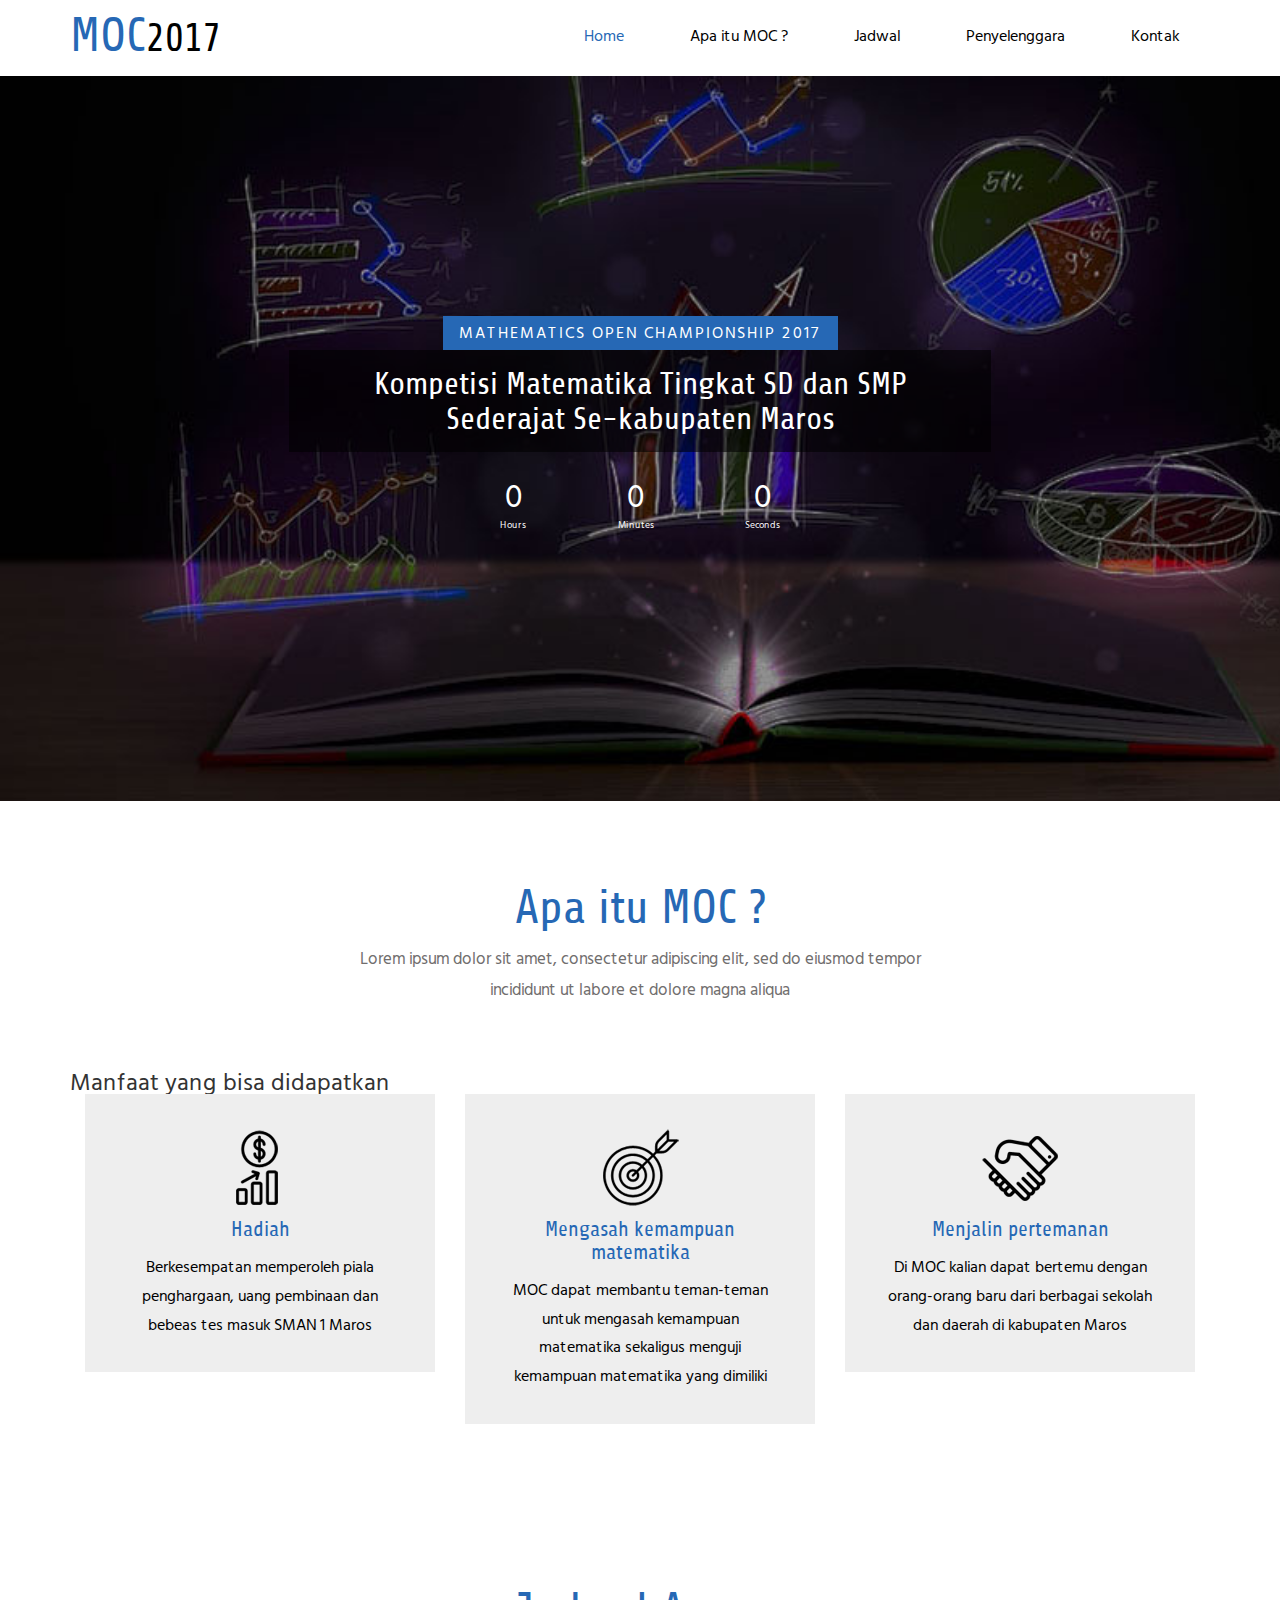
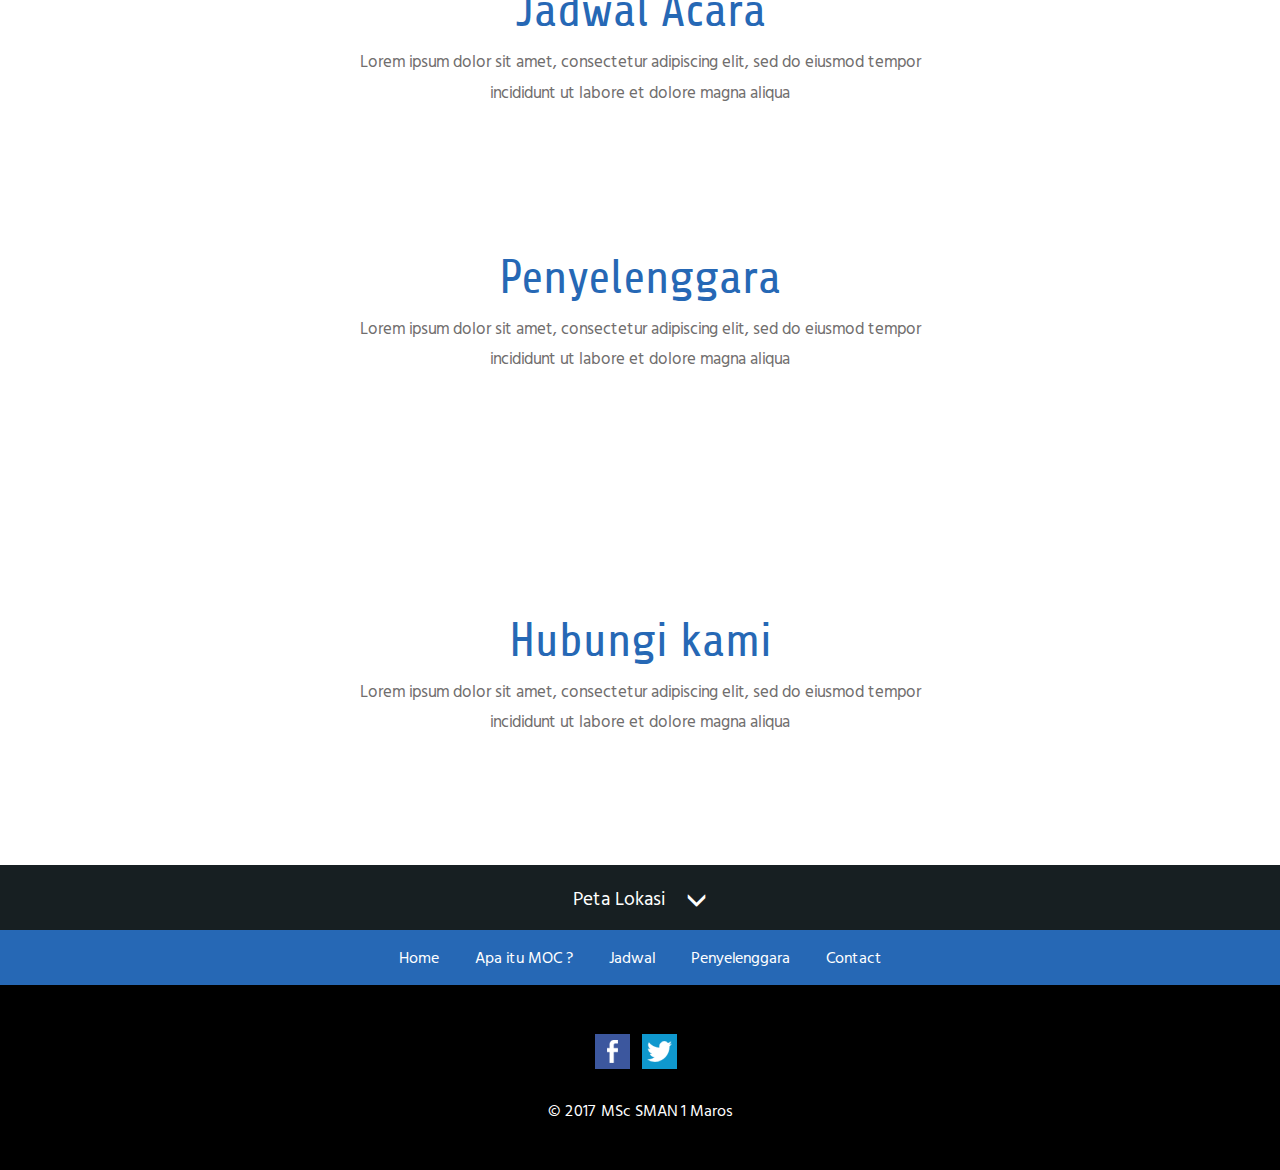
==== index.html @ 7672c4e4 "update field" ====
<!--Author: W3layouts
Author URL: http://w3layouts.com
License: Creative Commons Attribution 3.0 Unported
License URL: http://creativecommons.org/licenses/by/3.0/
-->
<!DOCTYPE HTML>
<html>
<head>
<title>Mathematics Open Championship 2017</title>
<link href="css/bootstrap.css" rel="stylesheet" type="text/css" media="all">
<!-- jQuery (necessary for Bootstrap's JavaScript plugins) -->
<!-- Custom Theme files -->
<link href="css/style.css" rel="stylesheet" type="text/css" media="all"/>
<link href="css/custom.css" rel="stylesheet" type="text/css" media="all"/>
<!-- Custom Theme files -->
<meta name="viewport" content="width=device-width, initial-scale=1">
<meta http-equiv="Content-Type" content="text/html; charset=utf-8" />
<meta name="keywords" content="Agility  Responsive web template, Bootstrap Web Templates, Flat Web Templates, Android Compatible web template, 
Smartphone Compatible web template, free webdesigns for Nokia, Samsung, LG, SonyEricsson, Motorola web design" />
<script type="application/x-javascript"> addEventListener("load", function() { setTimeout(hideURLbar, 0); }, false); function hideURLbar(){ window.scrollTo(0,1); } </script>
<!--Google Fonts-->
<!--google fonts-->
<script src="js/jquery-1.11.0.min.js"></script>
<script src="js/jquery.circlechart.js"></script>
<!-- start-smoth-scrolling -->
<script type="text/javascript" src="js/move-top.js"></script>
<script type="text/javascript" src="js/easing.js"></script>
<script type="text/javascript">
	jQuery(document).ready(function($) {
		$(".scroll").click(function(event){		
			event.preventDefault();
			$('html,body').animate({scrollTop:$(this.hash).offset().top},1000);
		});
	});
</script>
<!-- start-smoth-scrolling -->
</head>
<body>
<!--header strat here-->
<div class="header" id="home">
	<div class="container">
	  <div class="header-main">
	     <div class="logo">
		    <h1><a href="index.html"><span class="logo-clr">MOC</span>2017</a></h1>
		 </div>
		 <div class="top-nav">
		 	 <span class="menu"> <img src="images/icon.png" alt=""></span>	
		      <nav class="cl-effect-1" id="cl-effect-1">		   		       											
					<ul class="res">
						<li><a href="#home" class="scroll active">Home</a></li>
						<li><a href="#about" class="scroll">Apa itu MOC ?</a></li>
						<li><a href="#services" class="scroll">Jadwal</a></li>
						<li><a href="#team" class="scroll">Penyelenggara</a></li>
						<li><a href="#contact" class="scroll">Kontak</a></li>						
					</ul>
				</nav>
				<!-- script-for-menu -->
								 <script>
								   $( "span.menu" ).click(function() {
									 $( "ul.res" ).slideToggle( 300, function() {
									 // Animation complete.
									  });
									 });
								</script>
				<!-- /script-for-menu -->

		 </div>
	     <div class="clearfix"> </div>
	  </div>
	</div>
</div>
<!--header strat here-->
<!--banner start here-->
<div class="banner">
	<div class="container">

		<div class="banner-main">
			<div class="row">
				<h3>Mathematics Open Championship 2017</h3>
				<h2>Kompetisi Matematika Tingkat SD dan SMP Sederajat Se-kabupaten Maros</h2>
				<div class="clearfix"> </div>
			</div>
			<div class="row">
	        <div class="col-md-12">
	          <div id="counter_wrapper">
	            <div class="text-center" id="counter"></div>
	          </div>
	        </div>
	      </div>
		</div>

	</div>
</div>
<!--banner end here-->
<!--about start here-->
<div class="about-w3l" id="about">
	<div class="container">
		<div class="about-main-w3l">
			<div class="about-top-w3l">
			   <h3>Apa itu MOC ?</h3>
			   <p>Lorem ipsum dolor sit amet, consectetur adipiscing elit, sed do eiusmod tempor incididunt ut labore et dolore magna aliqua</p>
			</div>

			<div class="about-bottom-w3l">
				<h3>Manfaat yang bisa didapatkan</h3>
				<div class="col-md-4 about-grid">
					<div class="about-grid-main">
						<img src="images/d1.png" alt="">
						<h4>Hadiah</h4>
						<p>Berkesempatan memperoleh piala penghargaan, uang pembinaan dan bebeas tes masuk SMAN 1 Maros</p>
					</div>
				</div>
				<div class="col-md-4 about-grid">
					<div class="about-grid-main">
						<img src="images/d2.png" alt="">
						<h4>Mengasah kemampuan matematika</h4>
						<p>MOC dapat membantu teman-teman untuk mengasah kemampuan matematika sekaligus menguji kemampuan matematika yang dimiliki</p>
					</div>
				</div>
				<div class="col-md-4 about-grid">
					<div class="about-grid-main">
						<img src="images/d3.png" alt="">
						<h4>Menjalin pertemanan</h4>
						<p>Di MOC kalian dapat bertemu dengan orang-orang baru dari berbagai sekolah dan daerah di kabupaten Maros</p>
					</div>
				</div>
			  <div class="clearfix"> </div>
			</div>			
		</div>
	</div>
</div>
<!--about end here-->

<!--services start here-->
<div class="services-agile" id="services">
	<div class="container">
		<div class="services-main-agile">
			   <div class="service-top-agile">
				   <h3>Jadwal Acara</h3>
				   <p>Lorem ipsum dolor sit amet, consectetur adipiscing elit, sed do eiusmod tempor incididunt ut labore et dolore magna aliqua</p>
			  </div>
			   <div class="clearfix"> </div>
		    </div>			
		</div>
	</div>
</div>
<!--services end here-->

<!--team start here-->
<div class="team" id="team">
	<div class="container">
		<div class="team-main">
			  <div class="team-top">
			  	<h3>Penyelenggara</h3>
			  	<p>Lorem ipsum dolor sit amet, consectetur adipiscing elit, sed do eiusmod tempor incididunt ut labore et dolore magna aliqua</p>
			  </div>
			  <div class="team-bottom">
			  	
			  	<div class="clearfix"> </div>
			 </div>
		</div>
	</div>
</div>
<!--team end here-->

<!--get in touch start here-->
<div class="get-touch" id="contact">
	<div class="container">
		<div class="get-touch-main">
			  <div class="get-touch-top">
			  	   <h3>Hubungi kami</h3>
			  	   <p>Lorem ipsum dolor sit amet, consectetur adipiscing elit, sed do eiusmod tempor incididunt ut labore et dolore magna aliqua</p>
			  </div>
			  <div class="get-touch-bottom">
			  	
			  </div>
		</div>
	</div>
</div>
<!--get in touch end here-->
<!--map start here-->
	<div class="map">
		<ul class="faq">
			<li class="item1 wow fadeInDown animated" data-wow-delay=".5s"><a href="#">Peta Lokasi<span class="glyphicon glyphicon-menu-down"></span></a>
				<ul>
					<li class="subitem1">
						<iframe src="https://www.google.com/maps/embed?pb=!1m18!1m12!1m3!1d3974.5914539324685!2d119.57449631423464!3d-5.00731089636519!2m3!1f0!2f0!3f0!3m2!1i1024!2i768!4f13.1!3m3!1m2!1s0x2dbef841b9952bd3%3A0xc6ee3541de999979!2sSMAN+1+Maros!5e0!3m2!1sid!2sid!4v1485248046203" frameborder="10" style="border:0" allowfullscreen></iframe>
					</li>										
				</ul>
			</li>
		</ul>
		<!-- script for tabs -->
		<script type="text/javascript">
			$(function() {
			
				var menu_ul = $('.faq > li > ul'),
					   menu_a  = $('.faq > li > a');
				
				menu_ul.hide();
			
				menu_a.click(function(e) {
					e.preventDefault();
					if(!$(this).hasClass('active')) {
						menu_a.removeClass('active');
						menu_ul.filter(':visible').slideUp('normal');
						$(this).addClass('active').next().stop(true,true).slideDown('normal');
					} else {
						$(this).removeClass('active');
						$(this).next().stop(true,true).slideUp('normal');
					}
				});
			
			});
		</script>
		<!-- script for tabs -->
	</div>
<!--map end here-->
<!--footer nav start-->
<div class="footer">
	<div class="container">
		<div class="footer-main">
			<ul>
				<li><a href="#home" class="scroll active">Home</a></li>
				<li><a href="#about" class="scroll">Apa itu MOC ?</a></li>
				<li><a href="#services" class="scroll">Jadwal</a></li>
				<li><a href="#team" class="scroll">Penyelenggara</a></li>
				<li><a href="#contact" class="scroll">Contact</a></li>						
			</ul>
		</div>
	</div>
</div>
<!--footer nav end here--> 
<!--copy rights start here-->
<div class="copy-right">
	<div class="container">
		 <div class="copy-rights-main">		
		 	       <ul class="ftr-icons">
					<li><a href="https://www.facebook.com/MSc.SMAN1Maros"><span class="fa"> </span>
						<div class="tooltip"><span>Facebook</span></div>
					</a></li>
					<li><a href="https://twitter.com/MSc_Smansa"><span class="tw"> </span>
						<div class="tooltip"><span>Twitter</span></div>
					</a></li>
				  </ul>
 	
		 		  <p>&copy; 2017 MSc SMAN 1 Maros</p>		 	
    	 </div>
    </div>
     <script type="text/javascript">
										$(document).ready(function() {
											
											$().UItoTop({ easingType: 'easeOutQuart' });
											
										});
									</script>
						<a href="#" id="toTop" style="display: block;"> <span id="toTopHover" style="opacity: 1;"> </span></a>

</div>
<!--copy right end here-->

<!-- jquery countdown -->
<script type="text/javascript" src="js/jquery.plugin.js"></script> 
<script type="text/javascript" src="js/jquery.countdown.js"></script>
<script type="text/javascript" src="js/scripts.js"></script>
</body>
</html>
---- css/style.css ----
/*--
Author: W3layouts
Author URL: http://w3layouts.com
License: Creative Commons Attribution 3.0 Unported
License URL: http://creativecommons.org/licenses/by/3.0/
--*/
h4, h5, h6,
h1, h2, h3 {margin: 0;}
ul, ol {margin: 0;}
p {margin: 0;}
html, body{
  font-family: 'HindVadodara-Regular';
   font-size: 100%;
   background:#fff; 
}
a {
  text-decoration: none;
  transition: 0.5s all;
  -webkit-transition: 0.5s all;
  -moz-transition: 0.5s all;
  -o-transition: 0.5s all;
}
a:hover {
  transition: 0.5s all;
  -webkit-transition: 0.5s all;
  -moz-transition: 0.5s all;
  -o-transition: 0.5s all;
  text-decoration:none;
}
@font-face {
    font-family: 'Share-Regular';
    src:url(../fonts/Share-Regular.ttf) format('truetype');
}
@font-face {
	font-family: 'HindVadodara-Regular';
    src:url(../fonts/HindVadodara-Regular.ttf) format('truetype');
}
/*--header start here--*/
/*--header start here--*/
.header {
    padding: 1em 0em;
    background:#fff;
}
.logo {
    float: left;
}
span.menu {
    display: none;
}
.top-nav {
    float: right;
}
.top-nav ul {
    padding: 0px;
    list-style: none;
}
.top-nav ul li {
    display: inline-block;
}
.top-nav ul li a {
    padding: 0.5em 1em;
    font-size: 1em;
    color:#000;
    display: block;
    font-family: 'HindVadodara-Regular';
}
.top-nav ul li a:hover,.top-nav ul li a.active {
	color:#2668B5;
}
.logo h1 {
    font-size: 2.5em;
    font-family: 'Share-Regular';
    
}
span.logo-clr {
    color: #2668B5;
    font-size: 1.2em;
    display: inline-block;
    line-height: 0.7em;
}
.logo h1 a{
	color:#000;
	 display: inline-block;
}

/*--commen style--*/
nav a:hover,
nav a:focus {
	outline: none;
}

/* Effect 1: Brackets */
.cl-effect-1 a::before,
.cl-effect-1 a::after {
	display: inline-block;
	opacity: 0;
	-webkit-transition: -webkit-transform 0.3s, opacity 0.2s;
	-moz-transition: -moz-transform 0.3s, opacity 0.2s;
	transition: transform 0.3s, opacity 0.2s;
}

.cl-effect-1 a::before {
	margin-right: 10px;
	content: '[';
	-webkit-transform: translateX(20px);
	-moz-transform: translateX(20px);
	transform: translateX(20px);
}

.cl-effect-1 a::after {
	margin-left: 10px;
	content: ']';
	-webkit-transform: translateX(-20px);
	-moz-transform: translateX(-20px);
	transform: translateX(-20px);
}

.cl-effect-1 a:hover::before,
.cl-effect-1 a:hover::after,
.cl-effect-1 a:focus::before,
.cl-effect-1 a:focus::after {
	opacity: 1;
	-webkit-transform: translateX(0px);
	-moz-transform: translateX(0px);
	transform: translateX(0px);
}

/* Effect 2: 3D rolling links, idea from http://hakim.se/thoughts/rolling-links */
.cl-effect-2 a {
	line-height: 44px;
	-webkit-perspective: 1000px;
	-moz-perspective: 1000px;
	perspective: 1000px;
}
/*--header end here--*/
/*--banner strat here--*/
.banner {
    background: url(../images/banner.jpg)no-repeat;
    min-height: 725px;
    background-size: cover;
}
.banner-main {
    padding-top: 15em;
        text-align: center;
}
.banner-main h3 {
    font-size: 1em;
    color: #fff;
    padding: 0.5em 1em;
    background: #2668B5;
    display: inline-block;
    font-family: 'HindVadodara-Regular';
    text-transform: uppercase;
    letter-spacing: 2px;
}
.banner-main h2 {
    font-size: 2em;
    color: #fff;
    padding: 0.5em 1em;
    background: rgba(0, 0, 0, 0.57);
    display: block;
    width: 60%;
    margin: 0 auto;
    font-family: 'Share-Regular';
}
/*--banner end here--*/
/*--about start here--*/
.about-w3l {
    padding: 5em 0em;
}
.about-top-w3l {
    text-align: center;
    padding: 0em 0em 4em 0em;
}
.about-top-w3l h3 {
    font-size: 3em;
    color:#2668B5;
    margin-bottom: 0.2em;
    font-family: 'Share-Regular';
}
.about-top-w3l p {
    font-size: 1.05em;
    color:#716E6E;
    margin: 0 auto;
    width: 50%;
    line-height: 1.8em;
}
.about-grid {
    text-align: center;
}
.about-grid-main {
    background: #eee;
    padding:2em 2em;
    border: 2px solid #EEEEEE;
}
.about-grid-main:hover{
	border: 2px solid #000;
	border-radius: 5px;
	transition: 0.5s all;
  -webkit-transition: 0.5s all;
  -moz-transition: 0.5s all;
  -o-transition: 0.5s all;
}
/*-- w3layouts --*/
.about-grid-main h4 {
    font-size: 1.3em;
    color:#2668B5;
    margin: 0.5em 0em;
    font-family: 'Share-Regular';
}
.about-grid-main p {
    font-size: 1em;
    color: #000;
    line-height: 1.8em;
}
/*--about end here--*/
/*--team start here--*/
.team {
    padding: 0em 0em 5em 0em;
}
.team-bottom {
    margin-top: 4em;
}
.team-top {
    text-align: center;
    padding-bottom: 1em;
}
.team-top h3 {
    font-size: 3em;
    color: #2668B5;
    margin-bottom: 0.2em;
    font-family: 'Share-Regular';
}
.team-top p {
    font-size: 1.05em;
    color: #716E6E;
    margin: 0 auto;
    width: 50%;
    line-height: 1.8em;
}
.team-img {
    float: left;
    width: 40%;
    position: absolute;
    top: -9%;
    left: 5%;
}
.team-text {
    float: right;
    width: 60%;
}
/*-- agileits --*/
.team-member {
    background: #f5f5f5;
    padding: 1em;
    position: relative;
    min-height: 245px;
}
.team-img img {
    border: 10px solid #D0CFCF;
    background-color: white;
    margin:0 auto;
}
.team-img ul.team-mem {
    padding:0.8em 0em 0em 0em;
    list-style: none;
        text-align: center;
}
.team-img ul.team-mem li{
   display: inline-block;
   margin-right: 0.5em;
}
.team-img ul.team-mem li a {
    background: url(../images/t-icons.png)no-repeat #fff;
    display: inline-block;
    width: 35px;
    height: 35px;
    border-radius: 50px;
    box-shadow: 1px 1px 1px 1px rgba(153, 153, 153, 0.41)
}
.team-img ul.team-mem li a.fa {
    background-position: 12px 5px;
}
.team-img ul.team-mem li a.tw {
    background-position:-17px 6px;
}
.team-img ul.team-mem li a.g {
    background-position:-47px 6px;
}
.team-img ul.team-mem li a:hover {
    background: url(../images/t-icons.png)no-repeat #2668B5;
}
.team-img ul.team-mem li a.fa:hover {
    background-position: 12px -25px;
}
.team-img ul.team-mem li a.tw:hover {
    background-position: -17px -24px;
}
.team-img ul.team-mem li a.g:hover {
    background-position: -47px -25px;
}
/*-- w3layouts --*/
.team-text h3 {
    font-size: 1.2em;
    color: #2668B5;
    background: #fff;
    padding: 0.7em 1em;
    display: inline-block;
    width: 54%;
    font-family: 'Share-Regular';
    border-radius: 0px 0px 50px 0px;    
    box-shadow: 1px 1px 1px 0px rgba(153, 153, 153, 0.41)
}
.team-text h4 {
    font-size: 1em;
    color: #000;
    padding: 0.5em 1em;
    background: #D0CFCF;
    width: 50%;
    border-radius: 0px 0px 36px 0px;
}
.team-text p {
    font-size: 1.03em;
    color: #000;
    line-height: 1.8em;
    margin: 10px 0px 0px 25px;
}
/*--team end here--*/
/*--design1 start here--*/
.design1-left {
    background: url(../images/b3.jpg)no-repeat;
    min-height: 400px;
    background-size: cover;
}
.design1-right {
    padding: 5em 3em;
}
.design1-right {
    padding: 7em 0em 0em 4em;
    background: #EEE;
    min-height: 400px;
}
.design1-right h3 {
    font-size: 2em;
    color:#2668B5;
    margin-bottom: 0.4em;
    font-family: 'Share-Regular';
}

/*-- agileits --*/
.design1-right p {
    width: 50%;
    line-height: 1.8em;
    font-size: 1.1em;
    color: #000;
}
/*--design end here--*/
/*--services start here--*/
.services-agile {
    padding: 5em 0em;
}
.service-top-agile {
    text-align: center;
    padding-bottom: 4em;
}
.service-top-agile h3 {
    font-size: 3em;
    color: #2668B5;
    margin-bottom: 0.2em;
    font-family: 'Share-Regular';
}
.service-top-agile p {
    font-size: 1.05em;
    color:#716E6E;
    margin: 0 auto;
    width: 50%;
    line-height: 1.8em;
}
.ser-icon span {
    display: inline-block;
    width: 65px;
    height: 65px;
    background:#2668B5;
    text-align: center;
    border-radius: 70px;
    line-height: 3.9em;
        cursor: pointer;
}
.ser-icon span:hover{
	background:#4F5154;
	 transition: 0.5s all;
  -webkit-transition: 0.5s all;
  -moz-transition: 0.5s all;
  -o-transition: 0.5s all;
}
.ser-grid {
    margin-bottom: 1em;
}
.ser-text h4 {
    font-size: 1.2em;
    color:#2668B5;
    margin-bottom: 0.2em;
    font-family: 'Share-Regular';
}
.ser-text p {
    font-size: 1em;
    color:#716E6E;
    line-height: 1.8em;
    width: 70%;
}
.services-bottom-rit {
    padding-top: 3em;
}
.ser-crl1 h4 {
    font-size: 1.2em;
    text-align: center;
    margin-top: 1em;
    color: #81858e;
	text-transform: capitalize;
}
/*--circle --*/
.demo-4 {
    height: 120px;
}
.demo-5 {
    height: 120px;
}
.demo-6 {
    height: 120px;
}
.cir {
    width: 110px !important;
    height: 110px !important;
    top: 5px !important;
    left: 5px !important;
}
.ab {
    width: 120px !important;
    height: 120px !important;    
    background-image: linear-gradient(360deg, transparent 50%, #2668B5 50%), linear-gradient(90deg, #2668B5 50%, transparent 50%) !important;
    background-color: #067177 !important;
}
span.perc {
    line-height: 111px !important;
    font-size: 25px !important;
    margin: 0 auto !important;
    color: #81858e !important;
}
/*--services end here--*/
/*--design2 start here--*/
.design2-left {
    background: url(../images/b4.jpg)no-repeat;
    min-height: 450px;
    background-size: cover;
}
.design2-right {
    padding: 4em 1.5em 3em 4em;
    background:#312f30;
    min-height: 450px;
}
.design2-top h3 {
    font-size: 1.5em;
    color: #fff;
    margin-bottom: 0.3em;
    font-family: 'Share-Regular';
}
.design2-top p {
    font-size: 1em;
    color:#E0E0E0;
    line-height: 1.8em;
    width: 75%;
}
span.d-work {
    background: url(../images/d8.png)no-repeat center;
    width: 25px;
    height: 25px;
    display: inline-block;
    vertical-align: top;
}
span.d1-work {
    background: url(../images/d9.png)no-repeat center;
    width: 25px;
    height: 25px;
    display: inline-block;
    vertical-align: top;
}
span.d2-work {
    background: url(../images/d10.png)no-repeat center;
    width: 25px;
    height: 25px;
    display: inline-block;
    vertical-align: top;
}
span.d3-work {
    background: url(../images/d5.png)no-repeat center;
    width: 25px;
    height: 25px;
    display: inline-block;
    vertical-align: top;
}
.design2-text {
    display: inline-block;
    float: right;
    width: 90%;
}
.design2-grid-left {
    float: left;
    width: 50%;
}
.design2-text h4 {
    display: inline-block;
    font-size: 1.2em;
    color: #fff;
    font-family: 'Share-Regular';
}
.design2-main-grid {
    margin-top: 1.5em;
}
.design2-grid-left p {
    font-size: 1em;
    color:#E0E0E0;
    line-height: 1.8em;
    margin-top: 0.5em;
}
/*--design2 end here--*/
/*--gallery--*/
.gallery-top{
	text-align:center;
	padding: 0em 0em 4em 0em;
}
.gallery-top h3{
	font-size: 3em;
	color:#2668B5;
	margin: 0;
	padding: 0em 0 0.3em 0;
	 font-family: 'Share-Regular';
}
.gallery-top p{
	color: #716E6E;
  font-size: 1em;
  width: 50%;
  margin: 0 auto;
  line-height: 1.8em;
}
.gallery {
  padding: 5em 0;
}
/*--commen style start here--*/
/* Better spacing on download options in getting started */
.bs-docs-dl-options h4 {
  margin-top: 15px;
  margin-bottom: 5px;
}


.ih-item {
  position: relative;
  -webkit-transition: all 0.35s ease-in-out;
  -moz-transition: all 0.35s ease-in-out;
  transition: all 0.35s ease-in-out;
}
.ih-item,
.ih-item * {
  -webkit-box-sizing: border-box;
  -moz-box-sizing: border-box;
  box-sizing: border-box;
}
.ih-item a {
  color: #333;
}
.ih-item a:hover {
  text-decoration: none;
}
.ih-item img {
  width: 100%;
}

.ih-item.circle {
  position: relative;
  width: 220px;
  height: 220px;
  border-radius: 50%;
}
.ih-item.circle .img {
  position: relative;
  width: 220px;
  height: 220px;
  border-radius: 50%;
}
.ih-item.circle .img:before {
  position: absolute;
  display: block;
  content: '';
  width: 100%;
  height: 100%;
  border-radius: 50%;
  box-shadow: inset 0 0 0 16px rgba(255, 255, 255, 0.6), 0 1px 2px rgba(0, 0, 0, 0.3);
  -webkit-transition: all 0.35s ease-in-out;
  -moz-transition: all 0.35s ease-in-out;
  transition: all 0.35s ease-in-out;
}
.ih-item.circle .img img {
  border-radius: 50%;
}
.ih-item.circle .info {
  position: absolute;
  top: 0;
  bottom: 0;
  left: 0;
  right: 0;
  text-align: center;
  border-radius: 50%;
  -webkit-backface-visibility: hidden;
  backface-visibility: hidden;
}

.ih-item.square {
  position: relative;
  
  border: 8px solid #fff;
  box-shadow: 1px 1px 3px rgba(0, 0, 0, 0.3);
}
.ih-item.square .info {
  position: absolute;
  top: 0;
  bottom: 0;
  left: 0;
  right: 0;
  text-align: center;
  -webkit-backface-visibility: hidden;
  backface-visibility: hidden;
}

/*--effect7 start here--*/
.ih-item.square.effect7 {
  overflow: hidden;
}
.ih-item.square.effect7.colored .info {
  background: #1a4a72;
  background: rgba(26, 74, 114, 0.6);
}
.ih-item.square.effect7.colored .info h3 {
  background: rgba(12, 34, 52, 0.6);
}
.ih-item.square.effect7 .img {
  -webkit-transition: all 0.35s ease-in-out;
  -moz-transition: all 0.35s ease-in-out;
  transition: all 0.35s ease-in-out;
  -webkit-transform: scale(1);
  -moz-transform: scale(1);
  -ms-transform: scale(1);
  -o-transform: scale(1);
  transform: scale(1);
}
.ih-item.square.effect7 .info {
  background: #333333;
  background: rgba(0, 0, 0, 0.6);
  visibility: hidden;
  opacity: 0;
  -webkit-transition: all 0.35s ease-in-out;
  -moz-transition: all 0.35s ease-in-out;
  transition: all 0.35s ease-in-out;
}
.ih-item.square.effect7 .info h3 {
    color: #fff;
    display: inline-block;
    text-align: center;
    font-size: 1.7em;
    margin: 50px 0 0 0;
    -webkit-transform: scale(4);
    -moz-transform: scale(4);
    -ms-transform: scale(4);
    -o-transform: scale(4);
    transform: scale(4);
    -webkit-transition: all 0.35s 0.1s ease-in-out;
    -moz-transition: all 0.35s 0.1s ease-in-out;
    transition: all 0.35s 0.1s ease-in-out;
    font-family: 'Share-Regular';
}
.ih-item.square.effect7 .info p {
    font-style: italic;
    font-size: 15px;
    position: relative;
    color: #FFF;
    padding: 9px 20px 20px;
    text-align: center;
    -webkit-transform: scale(5);
    -moz-transform: scale(5);
    -ms-transform: scale(5);
    -o-transform: scale(5);
    transform: scale(5);
    -webkit-transition: all 0.35s 0.3s linear;
    -moz-transition: all 0.35s 0.3s linear;
    transition: all 0.35s 0.3s linear;
}
.ih-item.square.effect7 a:hover .img {
  -webkit-transform: scale(1.2);
  -moz-transform: scale(1.2);
  -ms-transform: scale(1.2);
  -o-transform: scale(1.2);
  transform: scale(1.2);
}
.ih-item.square.effect7 a:hover .info {
  visibility: visible;
  opacity: 1;
}
.ih-item.square.effect7 a:hover .info h3,
.ih-item.square.effect7 a:hover .info p {
  -webkit-transform: scale(1);
  -moz-transform: scale(1);
  -ms-transform: scale(1);
  -o-transform: scale(1);
  transform: scale(1);
}
/*--effect end here--*/
/******** SAP ************/
.sap_tabs{
	clear:both;
	padding: 0em 0 0em;
}
.tab_box{
	background:#fd926d;
	padding: 2em;
}
.top1{
	margin-top: 2%;
}
.resp-tabs-list {
  list-style: none;
  padding: 0em 9px 2em;
  margin: 0 auto;
  text-align: center;
}
.resp-tab-item {
    color: #2668B5;
    font-size: 0.9em;
    cursor: pointer;
    padding: 11px 5px;
    display: inline-block;
    margin: 0;
    text-align: center;
    list-style: none;
    outline: none;
    -webkit-transition: all 0.3s ease-out;
    -moz-transition: all 0.3s ease-out;
    -ms-transition: all 0.3s ease-out;
    -o-transition: all 0.3s ease-out;
    transition: all 0.3s ease-out;
    text-transform: uppercase;
    margin: 0 1.5em 0;
    border-bottom: 2px solid #FFFFFF;
}
.resp-tab-active {
    text-shadow: none;
    color: #000;
    border-bottom: 2px solid #2668B5;
}
.resp-tabs-container {
	padding: 0px;
	background-color: #fff;
	clear: left;
	
}
h2.resp-accordion {
	cursor: pointer;
	padding: 5px;
	display: none;
}
.resp-tab-content {
	display: none;
}
.resp-content-active, .resp-accordion-active {
   display: block;
}

.tab_img{
	padding:1em 0em;
}
.img-top {	
	  position: relative;
}
.link-top{
	position: absolute;
 top: 0%;
  text-align: center;
  width: 90%;
  background: rgba(0, 0, 0, 0.49);
  height: 100%;
  padding: 5em 0 0;
  display: none;
}
i.link {
  background: url(../images/eye.png)no-repeat 0px 0px;
  width: 35px;
  height: 27px;
  display: inline-block;
}
.img-top:hover .link-top{
	display: block;
}
/*--//gallery--*/
/*--happy start here--*/
.happy {
    background: url(../images/happy-banner.jpg)no-repeat;
    background-size: cover;
    min-height: 520px;
    padding: 5em 0em;
}
.happy-bottom {
  padding: 4em 0em 0em 0em;
}
.happy-top {
	text-align: center;
}
.happy-top h3 {
	font-size: 3em;
	font-weight: 400;
	color: #fff;
	margin: 0px 0px 18px 0px;
	font-family: 'Share-Regular';
}
.happy-top h4 {
  font-size: 20px;
  color: #fff;
  border-bottom: 1px solid #fff;
  padding: 0em 0em 1em 0em;
  width: 80%;
  margin: 0 auto;
}
ul#slider p {
	font-size: 16px;
	font-weight: 300;
	color: #fff;
	line-height: 1.8em;
	width: 65%;
    margin: 0 auto;
}
/*--- slider-css --*/
.slider{
	position:relative;
}
.rslides {
  position: relative;
  list-style: none;
  overflow: hidden;
  width: 100%;
  padding: 0;
  margin: 0;
  }
.rslides li {
  -webkit-backface-visibility: hidden;
  position: absolute;
  display: none;
  width: 100%;
  left: 0;
  top: 0;
  }
.rslides li:first-child {
  position: relative;
  display: block;
  float: left;
  }
.rslides img {
  display: block;
  height: auto;
  float: left;
  width: 100%;
  border: 0;
  }
.rslides_tabs {
  text-align: center;
  width: 100%;
  position:absolute;
  bottom:0;
  top: 90px;
  z-index:999;
  padding: 0px;
  }
.rslides_tabs li {
  display: inline;
  }
.rslides_tabs a {
   border:none;
  }
.rslides_tabs li:first-child {
  margin-left: 0;
  }
.rslides_tabs .rslides_here a {
  color: #fff;
  font-weight: bold;
  }
#slider3-pager a {
  display: inline-block;
}
#slider3-pager img {
  float: left;
  display:block;
}
#slider3-pager .rslides_here a {
  background: transparent;
}
#slider3-pager a {
  padding:0.2em;
  opacity:0.3;
}
#slider3-pager a:hover,#slider3-pager a.active{
  opacity:0.8;
}

/*-- responsive-mediaqueries --*/


@media (max-width:480px){
	#slider3-pager a {
		width: 21%;
	}
	.rslides_tabs {
		bottom: 20px;
	}
	.happy-top h3 {
		font-size: 23px;
	}
	.happy-top h4 {
		font-size: 14px;
	}
	.happy-top h4 {
		  font-size: 12px;
		  width: 90%;
	}
	.rslides_tabs {
       top: 105px;
   }
   ul#slider p {
    font-size: 12px;
}
}
@media (max-width:320px){
	#slider3-pager a {
		width: 20%;
	}
	.happy-top h3 {
		font-size: 20px;
		margin: 0px 0px 5px 0px;
	}
	.happy-top h4 {
	font-size: 11px;
	line-height: 1.5em;
	}
	ul#slider p {
		font-size: 11px;
	}
	li.rslides1_s1 img {
		width: 100%;
	}
	li.rslides1_s2 img {
		width: 100%;
	}
	li.rslides1_s3 img {
		width: 100%;
	}
	li.rslides1_s4 img {
		width: 100%;
	}
.happy-top {
	padding: 0px 0px 10px 0px;
}
.happy {
	min-height: 270px;
}
.rslides_tabs {
  top: 95px;
}
.happy-bottom {
  padding: 0em 0em 0em 0em;
}
.happy {
    min-height:295px;
}
.happy-bottom {
    padding: 0em 0em 1em 0em;
}
}
/*--happy end here--*/
/*--get in touch--*/
.get-touch {
    padding: 5em 0em;
}
.get-touch-top {
    text-align: center;
    padding-bottom: 3em;
}
.get-touch-top h3 {
    font-size: 3em;
    color: #2668B5;
    margin-bottom: 0.2em;
    font-family: 'Share-Regular';
}
.get-touch-top p {
    font-size: 1.05em;
    color: #716E6E;
    margin: 0 auto;
    width: 50%;
    line-height: 1.8em;
}
.get-touch-bottom input[type="text"] {
    display: inline-block;
    background: none;
    border: 1px solid #A3A1A1;
    width: 49.2%;
    outline: none;
    font-size: 0.95em;
    color: #747577;
    font-weight: 400;
    border-radius: 2px;
    padding: 14px 15px;
    margin: 0% 1% 2% 0%;
}
.get-touch-bottom input.no-mar {
    margin: 0% 0% !important;
}
.get-touch-bottom textarea {
    background: none;
    border: 1px solid #A3A1A1;
    width: 100%;
    display: block;
    height:15em;
    outline: none;
    font-size: 0.95em;
    color: #747577;
    font-weight: 400;
    resize: none;
    border-radius: 3px;
    padding: 10px 15px 10px 15px;
}
.get-touch-bottom input[type="submit"] {
    font-size: 1em;
    color: #FFFFFF;
    padding: 0.6em 1em 0.6em 1em;
    display: block;
    border: none;
    margin: 1em auto 0em;
    outline: none;
    background: #2668B5;
    border-radius: 3px;
    text-align: center;
    width: 14%;
}
.get-touch-bottom input[type="submit"]:hover {
   background:#312f30;
   transition: 0.5s all;
  -webkit-transition: 0.5s all;
  -moz-transition: 0.5s all;
  -o-transition: 0.5s all;
}
/*--get in touch--*/
/*--map start here--*/
.map ul {
    padding: 0px;
}
ul.faq {
    padding: 0px;
    list-style: none;
}
.faq li {
    margin-top: 0.5em;
}
.faq li:nth-child(1) {
    margin: 0;
}
.faq li a {
    padding: 1em;
    width: 100%;
    display: block;
    position: relative;
    color: #fff;
    font-size: 1.2em;
    text-decoration: none;
    background: #171f22;
    text-align: center;
}
.faq li a:hover,.faq li a.active{
	color: #fff;
	background:#171f22;
}
.faq span.glyphicon {
    margin-left: 1em;
    vertical-align: middle;
    font-size: 1.1em;
    top: 0;
}
.faq li a.active span.glyphicon {
	-webkit-transform: rotatex(180deg);
	transform: rotatex(180deg);
	-moz-transform: rotatex(180deg);
	-o-transform: rotatex(180deg);
	-ms-transform: rotatex(180deg);
}
.faq iframe {
    width: 100%;
    min-height: 25em;
    border: none;
}
/*--//faq--*/
/*--map end here--*/
/*--footer nav start here--*/
.footer {
    background: #2668B5;
    text-align: center;
}
.footer-main ul {
    padding: 0px;
    list-style: none;
}
.footer-main ul li{
    display: inline-block;
}
.footer-main ul li a{
    padding: 1em 1em;
    font-size: 1em;
    color: #fff;
    display: block;
}
.footer-main ul li a:hover{
	color: #000;
}
#toTop {
	display: none;
	text-decoration: none;
	position: fixed;
	bottom: 10px;
	right: 0px;
	overflow: hidden;
	width: 48px;
	height: 48px;
	border: none;
	text-indent: 100%;
	background: url(../images/top_mover.png) no-repeat 0px 0px;
}
/*--footer nav end here--*/
/*--copyrights start here--*/
.copy-right {
    text-align: center;
    padding: 3em 0em;
    background:#000000;
}
.copy-rights-main p {
    font-size: 1em;
    color: #fff;
    line-height: 1.5em;    
    padding-top: 1.5em;
}
.copy-rights-main p a {
    font-size: 1em;
    color: #fff;
}
.copy-rights-main p a:hover {
    color:#2668B5;
}
.copy-rights-main ul.ftr-icons {
    padding: 0em;
    list-style: none;
}
.copy-rights-main ul.ftr-icons li{
	display:inline-block;
	margin-right: 0.5em;
}
.ftr-icons span.fa {
    background: url(../images/t-icons.png)no-repeat #3c579e;
    width: 35px;
    height: 35px;
    transition: 0.5s all;
    background-position: 12px -25px;
}
.ftr-icons span.fa:hover{
	border-radius:5px;
	transition: 0.5s all;
  -webkit-transition: 0.5s all;
  -moz-transition: 0.5s all;
  -o-transition: 0.5s all;
}
.ftr-icons span.tw {
    background: url(../images/t-icons.png)no-repeat #0f98ce;
    width: 35px;
    height: 35px;
    transition: 0.5s all;
    background-position:-18px -25px;
}
.ftr-icons span.tw:hover{
	border-radius:5px;
	transition: 0.5s all;
  -webkit-transition: 0.5s all;
  -moz-transition: 0.5s all;
  -o-transition: 0.5s all;
}
.ftr-icons span.g {
    background: url(../images/t-icons.png)no-repeat #ca2429;
    width: 35px;
    height: 35px;
    transition: 0.5s all;
    background-position: -47px -25px;
}
.ftr-icons span.g:hover{
	border-radius:5px;
	transition: 0.5s all;
  -webkit-transition: 0.5s all;
  -moz-transition: 0.5s all;
  -o-transition: 0.5s all;
}

.ftr-icons li a{
	position: relative;
    display: -webkit-box;
    display: -webkit-flex;
    display: -ms-flexbox;
    display: flex;
    -webkit-box-align: center;
    -webkit-align-items: center;
    -ms-flex-align: center;
    align-items: center;
    -webkit-box-pack: center;
    -webkit-justify-content: center;
    -ms-flex-pack: center;
    justify-content: center;
    text-decoration: none;
    -webkit-transition: all .15s ease;
    transition: all .15s ease;
    -webkit-backface-visibility: hidden;
    backface-visibility: hidden;
}
.ftr-icons a:hover .tooltip {
  display: block;
  visibility: visible;
  opacity: 1;
  -webkit-transform: translate(0, -10px);
          transform: translate(0, -10px);
}
.ftr-icons a:active {
  box-shadow: 0px 1px 3px rgba(0, 0, 0, 0.5) inset;
}
.ftr-icons .tooltip {
  opacity: 0;
  position: absolute;
  top: -20px;
  left: 50%;
  -webkit-transition: all .15s ease;
  transition: all .15s ease;
  -webkit-backface-visibility: hidden;
          backface-visibility: hidden;
}
.ftr-icons .tooltip span {
  position: relative;
  left: -50%;
  padding: 6px 8px 5px 8px;
  border-radius: 3px;
  color: #fff;
  font-size: 0.7em;
  line-height: 1;
  background: #565656;
    color: #fff;
    letter-spacing: 0.5px;
}
.ftr-icons .tooltip span:after {
  position: absolute;
  content: " ";
  width: 0;
  height: 0;
  top: 100%;
  left: 50%;
  margin-left: -8px;
  border: 8px solid transparent;
  border-top-color: #565656;
}
.ftr-icons span  {
  position: relative;
  top: 1px;
  font-size: 1.5rem;
}
/*--copyrights end here-- */



@media(max-width:1440px){
	
}
@media(max-width:1366px){
	
}
@media(max-width:1280px){
.design2-grid-left p {
    font-size: 0.95em;	
}
.design1-right {
    padding: 5em 0em 0em 4em;
}
.design1-right p {
    width: 70%;
}
.design2-top p {
    width: 95%;
}
}
@media(max-width:1024px){
.banner-main h2 {
    width: 70%;
}
.banner {
    min-height: 500px;
}
.banner-main {
    padding-top: 12em;
}
.about-top-w3l p {
    width: 65%;
}
.team-top p {
    width: 65%;
}
.team-text p {
    font-size: 0.9em;
}
.design1-right p {
    width: 90%;
}
.cir {
    width: 90px !important;
    height: 90px !important;
    top: 5px !important;
    left: 5px !important;
}
.ab {
    width: 100px !important;
    height: 100px !important;
}
span.perc {
    line-height: 88px !important;
    font-size: 20px !important;
}
.demo-4 {
    height: 100px;
}
.demo-5 {
    height: 100px;
}
.demo-6 {
    height: 100px;
}
.ser-crl1 h4 {
    font-size: 1em;
    margin-top: 0.5em;
}
.design2-top p {
    width: 100%;
    font-size: 0.95em;
}
.design2-text {
    width: 85%;
}
.design2-right {
    padding: 2em 1.5em 2em 2em;
}
.design1-left {
    min-height: 305px;
}
.design1-right {
    padding: 3em 0em 0em 3em;
    min-height: 305px;
}
.team-img {
    left: 3%;
}
.services-bottom-rit {
    padding-top: 4em;
}
.service-top-agile p {
    width: 65%;
}
.ih-item.square.effect7 .info h3 {
    margin: 35px 0 0 0;
}
.allery-top p {
    width: 65%;
}
.gallery-top p {
    width: 65%;
}
ul#slider p {
    width: 80%;
}
.get-touch-top p {
    width: 65%;
}
}
@media(max-width:991px){
.top-nav ul li a {
    padding: 0.5em 0.5em;	
}
.banner-main h2 {
    width: 90%;
}
.about-top-w3l p {
    width: 90%;
}
.about-grid {
    float: left;
    width: 33%;
    padding: 0px 0px 0px 10px;
}
.about-grid-main {
    padding: 1em 1em;
}
.team-gris {
    float: left;
    width: 50%;
    padding: 0px 0px 0px 10px;
}
.team-text p {
    margin: 4px 0px 0px 20px;
}
.about-grid-main p {
    font-size: 0.91em;
}
.team-top p {
    width: 90%;
}
.design1-right {
    padding: 5em 0em 0em 4em;
    min-height: 300px;
}
.service-top-agile p {
    width: 90%;
}
.ser-icon {
    float: left;
    width: 15%;
    margin-bottom: 1em;
}
.ser-crl1 {
    float: left;
    width: 33%;
}
.ser-crl1 h4 {
   text-align: left;
    margin: 1em 0em 0em 1.3em;
}
.team-text h3 {
    font-size: 1.1em;
    padding: 0.4em 1em;
}
.ser-text {
    float: right;
    width: 85%;
}
.design2-right {
    min-height: 355px;
}
.img-top {
    float: left;
    width: 25%;
    padding: 0em 0em 0em 0.5em;
}
.ih-item.square.effect7 .info h3 {
    margin:60px 0 0 0;
    font-size: 1.5em;
}
.ih-item.square.effect7 .info p {
    font-size: 13px;
    padding: 9px 10px 10px;
}
.tab_img {
    padding: 0.3em 0em;
}
.design2-text {
    width: 92%;
}
ul#slider p {
    width: 100%;
}
}
@media(max-width:800px){
span.menu{
		display:inline-block;
		text-align:right;
		padding:6px 0px 0px 0px;
		cursor: pointer;
		color: #E74C3C;
		font-size: 16px;
		font-weight: 700;
		position:relative;
}
.top-nav ul.res{
	 display:none;
	 padding:0px;
}
.top-nav ul.res {
		padding: 0;
		margin:2em 0em 0em 0em;
		z-index: 9999;
		position: absolute;
		width: 100%;
		left:0;
}
.top-nav ul.res {
    display: none;
    text-align: center;
    background:#272727;
    margin-top: 15px;
    width: 100%;
    padding: 0.8em 0em;
}
.top-nav ul.res li a span.res {
		font-size: 16px;
		padding: 0.7em 0;
		color:#000;
		display: block;
		border: none;
        text-align: center;
        margin: 0em;
}
ul.res li {
    width: 100%;
    display: block;
    margin-bottom: 4px;
}
ul.res li a {
    padding: 10px 20px;
    color:#fff;
    font-size:1em;
}
ul.res li a:hover {
	 color:#2668B5;
}	
.banner {
    min-height: 370px;
}
.banner-main {
    padding-top: 8em;
}
.about-w3l {
    padding: 3em 0em;
}
.about-top-w3l {
    padding: 0em 0em 3em 0em;
}
.team-bottom {
    margin-top: 3em;
}
.about-top-w3l h3 {
    font-size: 2.5em;
}
.team-top h3 {
    font-size: 2.5em;
}
.team-member {
    min-height: 220px;
}
.team {
    padding: 0em 0em 3em 0em;
}
.design1-right {
    padding: 3em 0em 0em 4em;
    min-height: 250px;
}
.services-agile {
    padding: 3em 0em;
}
.service-top-agile h3 {
    font-size: 2.5em;
}
.services-bottom-rit {
    padding-top: 2em;
}
.design2-left {
    min-height: 305px;
}
.gallery {
    padding: 3em 0;
}
.gallery-top h3 {
    font-size: 2.5em;
}
.gallery-top p {
    width: 80%;
}
.gallery-top {
    padding: 0em 0em 2em 0em;
}
.happy-top h3 {
    font-size: 2.5em;
}
.happy-bottom {
    padding: 3em 0em 0em 0em;
}
.happy {
    min-height: 430px;
    padding: 3em 0em;
}
.get-touch {
    padding: 3em 0em;
}
.get-touch-top h3 {
    font-size: 2.5em;
}
.get-touch-top p {
    width: 90%;
}
.banner-main h2 {
    width: 75%;
    font-size: 1.7em;
}
.team-img ul.team-mem li {
    margin-right: 0.3em;
}
.team-img ul.team-mem li a {
	background: url(../images/t-icons.png)no-repeat #fff;
    width: 25px;
    height: 25px;
    background-size: 200%;
}
.team-img ul.team-mem li a:hover {
    background: url(../images/t-icons.png)no-repeat #2668B5;
    background-size: 200%;
}
.team-img ul.team-mem li a.fa {
    background-position: 10px 5px;
}
.team-img ul.team-mem li a.tw {
    background-position: -10px 5px;
}
.team-img ul.team-mem li a.g {
    background-position: -30px 5px;
}
.team-img ul.team-mem li a.fa:hover {
    background-position: 10px -15px;
}
.team-img ul.team-mem li a.tw:hover {
    background-position: -10px -15px;
}
.team-img ul.team-mem li a.g:hover {
    background-position: -30px -16px;
}
}
@media(max-width:736px){
.ih-item.square.effect7 .info h3 {
    margin: 26px 0 0 0;
}	
}
@media(max-width:667px){
.banner-main h2 {
    width: 75%;
    font-size: 1.5em;
}
.ih-item.square.effect7 .info p {
    font-size: 12px;
    padding: 9px 7px 7px;
}
}
@media(max-width:640px){
.banner-main h2 {
    width: 90%;
    font-size: 1.6em;
}	
.banner {
    min-height: 315px;
}
.banner-main {
    padding-top: 6.5em;
}
.logo h1 {
    font-size: 2.3em;
}
span.menu {
    padding: 4px 0px 0px 0px;
}
.about-grid {
    float: none;
    width: 70%;
    padding: 0px 0px 15px 10px;
    margin: 0 auto;
}
.team-bottom {
    margin-top: 0em;
}
.team-gris {
    float: none;
    width: 80%;
    margin: 0 auto;
    padding: 50px 0px 0px 10px;
}
.team-member {
    min-height: 245px;
}
.img-top {
    float: left;
    width: 50%;
    padding: 0em 0em 1em 1em;
}
.get-touch-bottom input[type="text"] {
    width: 49%;
}
.design2-text {
    width: 87%;
}
.faq iframe {
    min-height: 18em;
}
}
@media(max-width:600px){
.happy-top h4 {
    font-size: 18px;
    width: 90%;
}
}
@media(max-width:480px){
.banner-main h2 {
    width: 90%;
    font-size: 1.3em;
}
.banner {
    min-height: 270px;
}
.banner-main {
    padding-top: 5.5em;
}
.banner-main h3 {
    font-size: 0.9em;
}
.about-w3l {
    padding: 2em 0em;
}
.about-top-w3l p {
    width: 100%;
    font-size: 0.9em;
}
.about-top-w3l {
    padding: 0em 0em 2em 0em;
}
.team-top p {
    width: 100%;
    font-size: 0.9em;
}
.team-gris {
    width: 100%;
}
.design1-left {
    min-height: 225px;
}
.design1-right {
    padding: 2em 0em 0em 2em;
}
.design1-right p {
    font-size: 0.95em;
}
.design1-right h3 {
    font-size: 1.5em;
    margin-bottom: 0.3em;
}
.design1-right {
    min-height: 205px;
}
.about-grid-main img {
    width: 25%;
}
.service-top-agile p {
    width: 100%;
    font-size: 0.9em;
}
.services-agile {
    padding: 2em 0em;
}
.service-top-agile {
    padding-bottom: 3em;
}
.ser-text p {
    width: 100%;
}
.ser-icon {
    float: left;
    width: 25%;
}
.ser-text {
    float: right;
    width: 75%;
    padding: 0px;
}
.design2-left {
    min-height: 250px;
}
.design2-text {
    width: 85%;
}
.gallery {
    padding: 2em 0;
}	
.resp-tab-item {
    margin: 0 1em 0;
}
.gallery-top p {
    width: 100%;
    font-size: 0.9em;
}
.ih-item.square.effect7 .info h3 {
    margin: 35px 0 0 0;
}
.gallery-top {
    padding: 0em 0em 1em 0em;
}
.happy-top h4 {
    font-size: 16px;
    width: 98%;
}
.happy-bottom {
    padding: 1em 0em 1em 0em;
}
ul#slider p {
    font-size: 14px;
}
.happy {
    min-height: 355px;
    padding: 2em 0em;
}
.get-touch {
    padding: 2em 0em;
}
.get-touch-top p {
    width: 100%;
    font-size: 1em;
}
.get-touch-bottom input[type="text"] {
    width: 100%;
    font-size: 0.9em;
    padding: 10px 15px;
}
.get-touch-bottom input.no-mar {
    margin: 0% 0% 2% 0%!important;
}
.get-touch-bottom input[type="submit"] {
    font-size: 0.9em;
    padding: 0.5em 1em 0.5em 1em;
    width: 25%;
}
.get-touch-bottom textarea {
    width: 100%;
    height: 11em;
    font-size: 0.9em;
}
.footer-main ul li a {
    padding: 1em 0.5em;
}
.faq iframe {
    min-height: 11em;
}
.faq li a {
    font-size: 1em;
}
.about-top-w3l h3 {
    font-size: 2.2em;
}
.about-top-w3l h3 {
    font-size: 2.2em;
}
.service-top-agile h3 {
    font-size: 2.2em;
}
.gallery-top h3 {
    font-size: 2.2em;
}
.happy-top h3 {
    font-size: 2.2em;
}
.get-touch-top h3 {
    font-size: 2.2em;
}
.design2-grid-left {
    float: none;
    width: 100%;
    margin-top: 1em;
}
.design2-text {
    width: 90%;
}
.design2-main-grid {
    margin-top: 0em;
}
ul.res li a {
    padding: 5px 20px;
    font-size: 0.85em;
}
}
@media(max-width:414px){
.banner-main h2 {
    width: 100%;
    font-size: 1.2em;
}
.banner {
    min-height: 225px;
}
.banner-main h3 {
    font-size: 0.85em;
}
.banner-main {
    padding-top: 4.5em;
}
.resp-tab-item {
    margin: 0 0.5em 0;
    font-size: 0.8em;
}
.ih-item.square.effect7 .info h3 {
    margin: 25px 0 0 0;
}	
.footer-main ul li a {
    padding: 1em 0.3em;
    font-size: 0.9em;
}
.ser-icon {
    padding: 0px 10px 0px 0px;
}
.happy-top h4 {
    font-size: 15px;
}
ul#slider p {
    font-size: 13px;
}
}
@media(max-width:384px){
.banner-main h2 {
    width: 100%;
    font-size: 1.1em;
}	
.banner {
    min-height: 195px;
}
.about-grid {
    width: 90%;
}
.team-member {
    min-height: 200px;
}
.design1-left {
    min-height: 160px;
}
.design1-right {
    padding: 1em 0em 1em 1.5em;
}
.design1-right p {
    font-size: 0.9em;
    width: 95%;
}
.ab {
    width: 85px !important;
    height: 85px !important;
}
.cir {
    width: 75px !important;
    height: 75px !important;
}
span.perc {
    line-height: 77px !important;
    font-size: 18px !important;
    width: 100% !important;
    height: 100% !important;
}
.demo-4 {
    height: 85px;
}
.demo-5 {
    height: 85px;
}
.demo-6 {
    height: 85px;
}
.resp-tab-item {
    margin: 0 0.3em 0;
    font-size: 0.8em;
}
.happy-top h4 {
    font-size: 13px;
}
li.rslides1_s1 img {
    width: 100%;
}
li.rslides1_s2 img {
    width: 100%;
}
li.rslides1_s3 img {
    width: 100%;
}
li.rslides1_s4 img {
    width: 100%;
}
.copy-right {
    text-align: center;
    padding: 1.5em 0em;
}
.img-top {
    float: none;
    width: 100%;
    padding: 0em 0em 1em 0em;
}
.ih-item.square.effect7 .info h3 {
    margin: 70px 0 0 0;
}
}
@media(max-width:320px){
.banner-main h2 {
    font-size: 1em;
    padding: 0.5em 0.4em;
}	
.header {
    padding: 0.6em 0em;
}
.logo h1 {
    font-size: 2em;
}
span.menu img {
    width: 88%;
}
.banner-main h3 {
    font-size: 0.7em;
}
.banner {
    min-height: 195px;
}
.banner-main {
    padding-top: 4em;
}
.about-grid {
    width: 100%;
    padding: 0px 0px 15px 0px;
}
.about-w3l {
    padding: 1.5em 0em;
}
.team-top h3 {
    font-size: 2em;
}
.about-top-w3l h3 {
    font-size: 2em;
}
.team-gris {
    padding: 30px 0px 0px 0px;
}
.team-text p {
    margin: 0px 0px 0px 14px;
    font-size: 0.7em;
}
.team-img img {
    border: 5px solid #D0CFCF;
}
.team-text h4 {
    font-size: 0.85em;
    padding: 0.3em 1em;
    width: 55%;
}
.team-text h3 {
    font-size: 1em;
    padding: 0.3em 1em;
}
.team-text p {
    margin: 0px 0px 0px 11px;
    font-size: 0.75em;
}
.team-member {
    min-height: 170px;
}
.team {
    padding: 0em 0em 2em 0em;
}
.design1-left {
    min-height: 140px;
}
.design1-right p {
    font-size: 0.82em;
    width: 96%;
}
.design1-right {
    min-height: 180px;
}
.services-bottom-left {
    padding: 0px;
}
.ser-text p {
    font-size: 0.9em;
}
.ser-icon img {
    width: 55%;
}
.ser-icon span {
    width: 50px;
    height: 50px;
    line-height: 3em;
}
.services-bottom-rit {
    padding-top: 0.5em;
}
.ser-crl1 {
    padding: 0px;
}
.cir {
    width: 60px !important;
    height: 60px !important;
}
.ab {
    width: 70px !important;
    height: 70px !important;
}
span.perc {
    line-height: 60px !important;
    font-size: 15px !important;
}
.demo-4 {
    height: 70px;
}
.demo-5 {
    height: 70px;
}
.demo-6 {
    height: 70px;
}
.ser-crl1 h4 {
    margin: 0.5em 0em 0em 0.4em;
}
.design2-left {
    min-height: 165px;
}
.design2-text {
    width: 85%;
}
.design2-text h4 {
    font-size: 1.05em;
}
.design2-top p {
    font-size: 0.9em;
}
.design2-grid-left p {
    font-size: 0.9em;
}
.resp-tab-item {
    font-size: 0.65em;
}
.resp-tabs-list {
    padding: 0em 9px 1em;
}
.ih-item.square.effect7 .info h3 {
    margin: 59px 0 0 0;
}
.service-top-agile h3 {
    font-size: 2em;
}
.service-top-agile {
    padding-bottom: 2em;
}
.gallery-top h3 {
    font-size: 2em;
}
.happy-top h3 {
    font-size: 1.8em;
}
.get-touch-top h3 {
    font-size: 2em;
}
.get-touch-top p {
    font-size: 0.9em;
}
.get-touch-top {
    padding-bottom: 1.5em;
}
.get-touch-bottom input[type="text"] {
    padding: 7px 10px;
}
.get-touch-bottom textarea {
    height: 8em;
}
.footer-main ul li a {
    font-size: 0.75em;
}
.copy-rights-main p {
    font-size: 0.85em;
    padding-top: 1em;
}
.faq li a {
    font-size: 0.9em;
}
.happy {
    min-height:290px;
}
ul#slider p {
    font-size: 12px;
}
.happy-bottom {
    padding: 0em 0em 1em 0em;
}
}
---- css/custom.css ----
/*
countdown timer section
*/
#counter {
  color: #ffffff;
}

#counter_wrapper {
  margin: 1.3em 0px 1em;
}

.countdown-period {
  display: block;
  font-size: 60%;
}

.countdown-amount {
  display: block;
  font-size: 200%;
}

.countdown-section {
  display: inline-block;
  margin-right: 8%;
}

.countdown-section:last-child {
  margin-right: 0px;
}
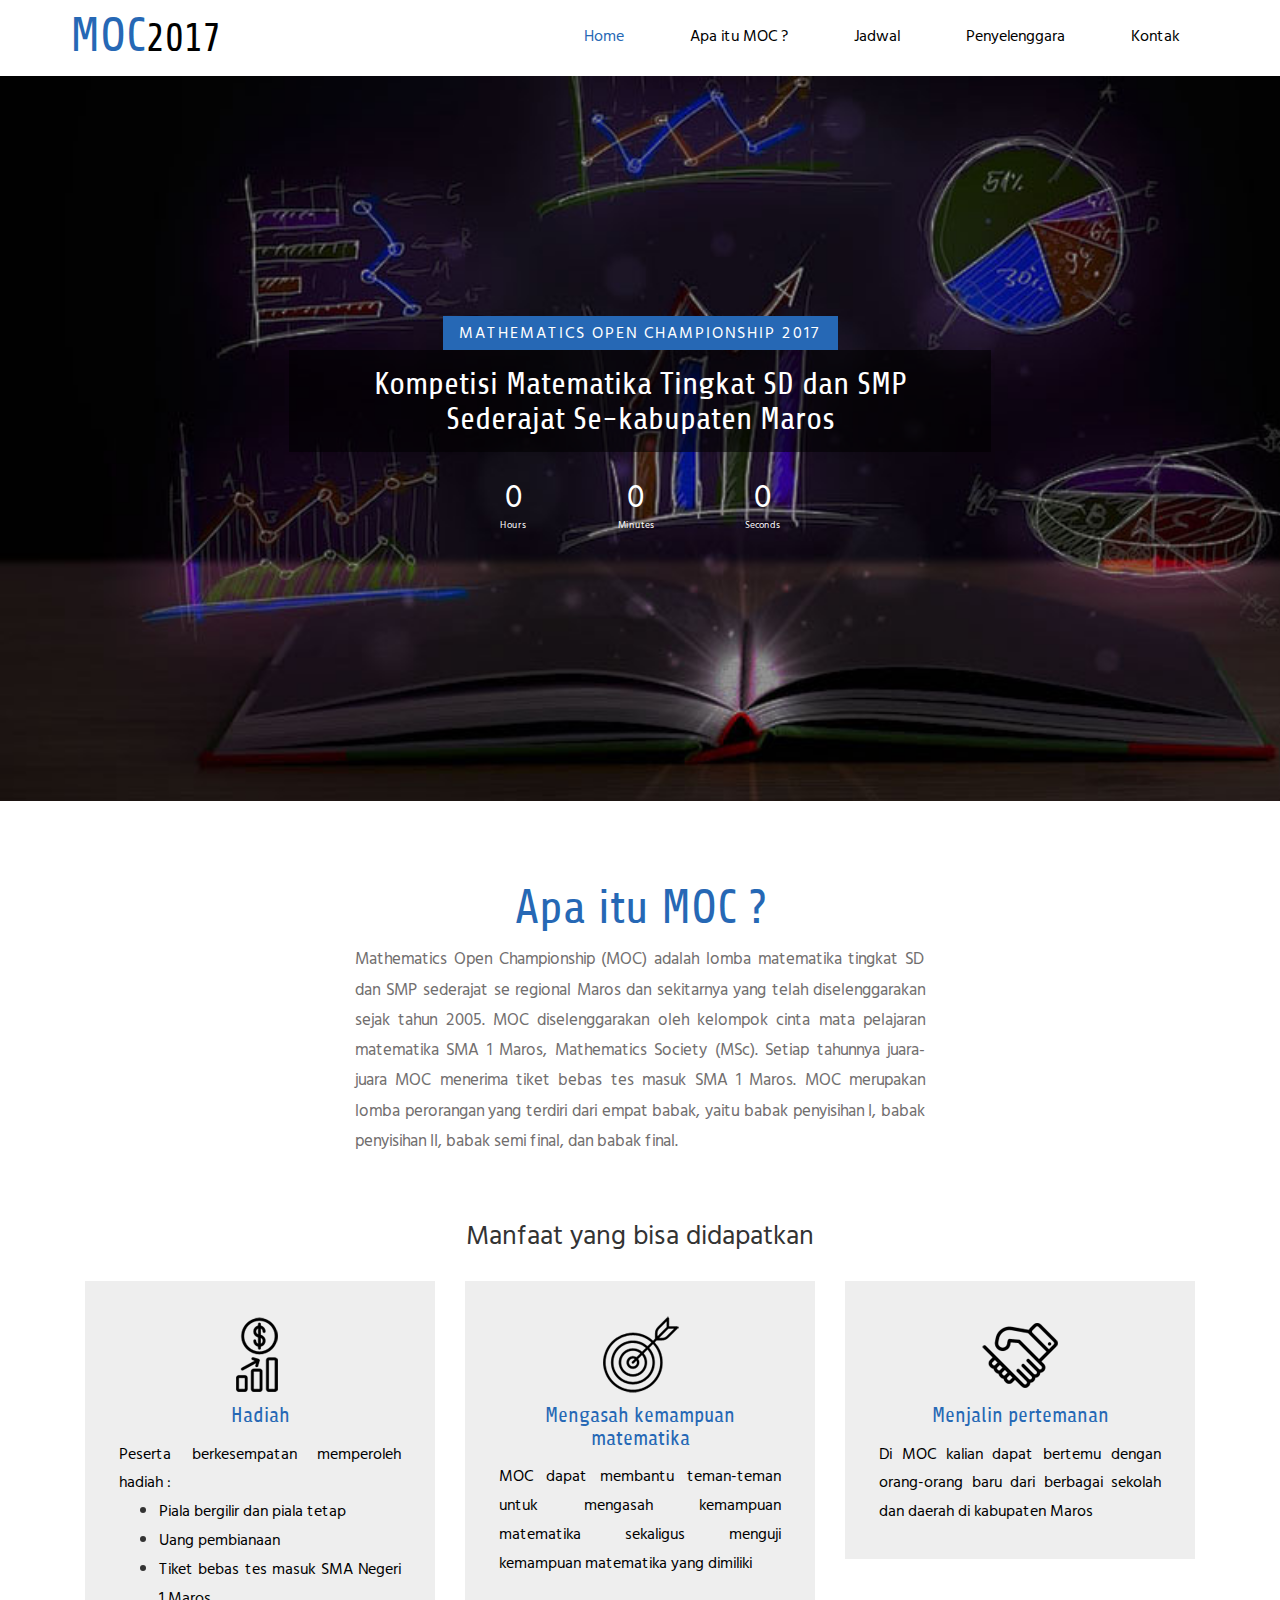
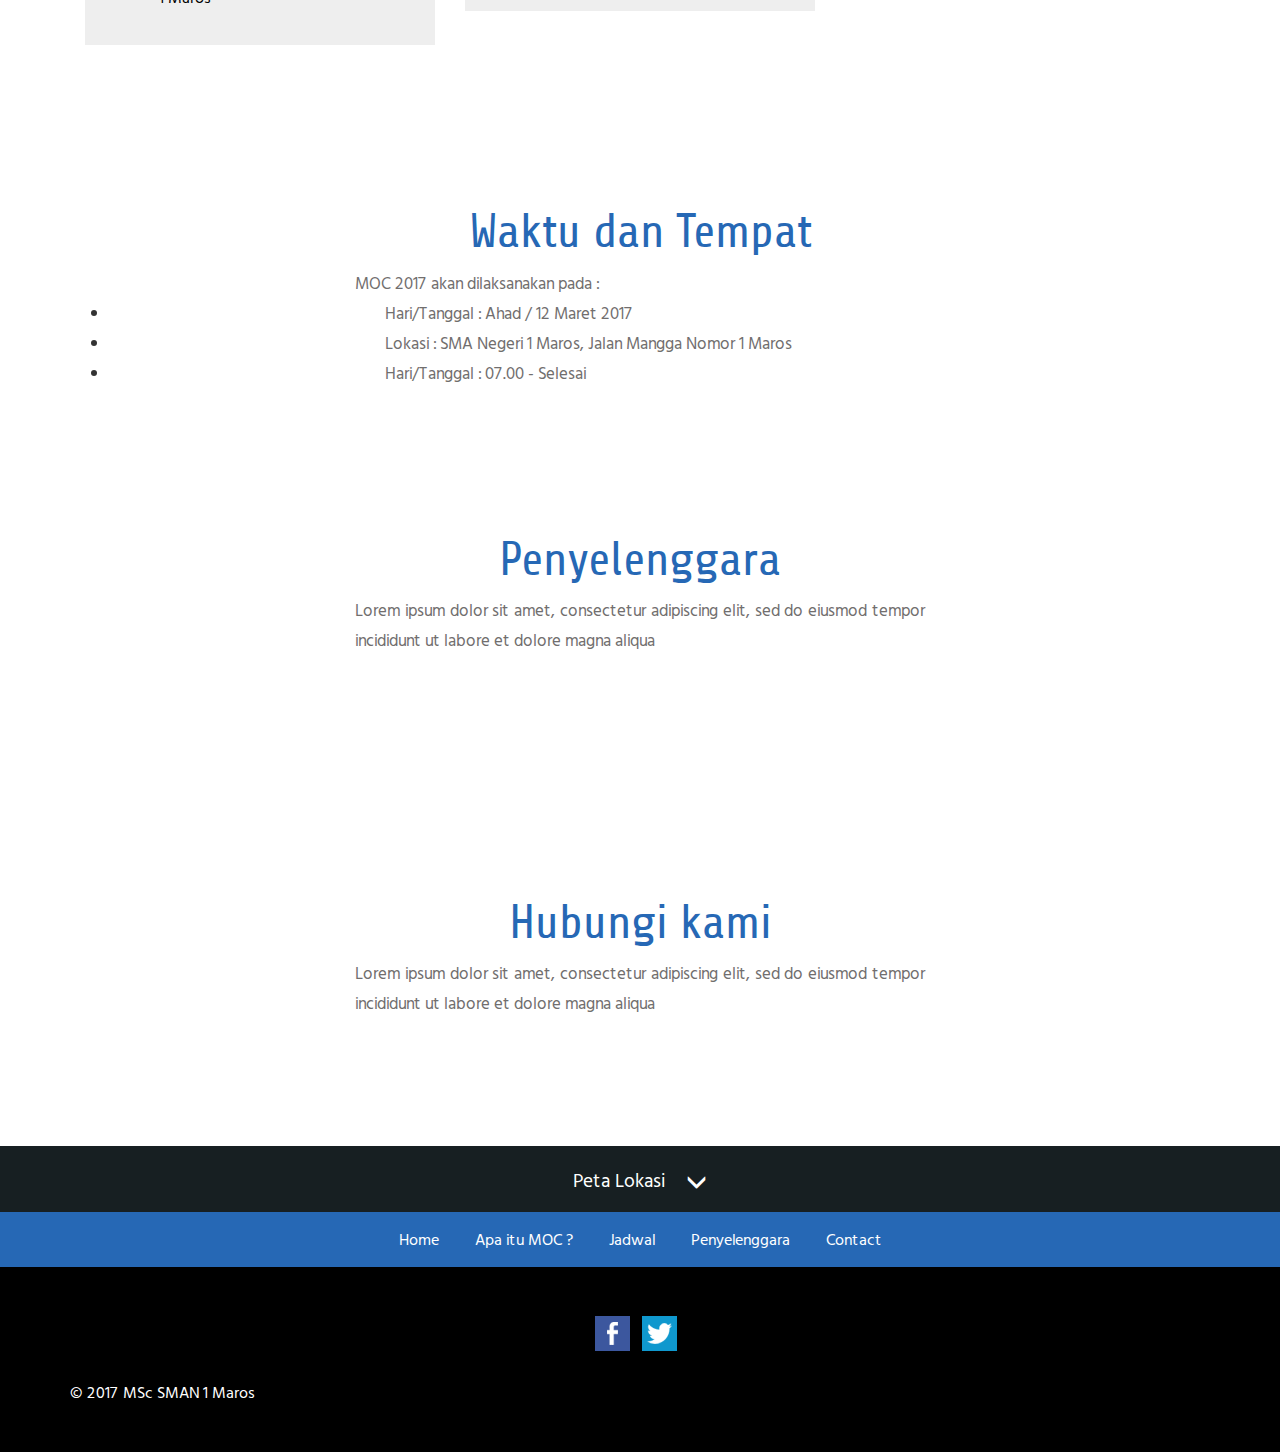
==== commit ad31c857: "add content" ====
--- a/index.html
+++ b/index.html
@@ -12,6 +12,8 @@
 <!-- Custom Theme files -->
 <link href="css/style.css" rel="stylesheet" type="text/css" media="all"/>
 <link href="css/custom.css" rel="stylesheet" type="text/css" media="all"/>
+<link href="css/font-awesome.css" rel="stylesheet" media="all">
+<link rel="stylesheet" href="css/font-awesome.css">
 <!-- Custom Theme files -->
 <meta name="viewport" content="width=device-width, initial-scale=1">
 <meta http-equiv="Content-Type" content="text/html; charset=utf-8" />
@@ -98,16 +100,24 @@
 		<div class="about-main-w3l">
 			<div class="about-top-w3l">
 			   <h3>Apa itu MOC ?</h3>
-			   <p>Lorem ipsum dolor sit amet, consectetur adipiscing elit, sed do eiusmod tempor incididunt ut labore et dolore magna aliqua</p>
+			   <p>Mathematics Open Championship (MOC) adalah lomba matematika tingkat SD dan SMP sederajat se regional Maros dan sekitarnya yang telah diselenggarakan sejak tahun 2005. MOC diselenggarakan oleh kelompok cinta mata pelajaran matematika SMA 1 Maros, Mathematics Society (MSc). Setiap tahunnya juara-juara MOC menerima tiket bebas tes masuk SMA 1 Maros. MOC merupakan lomba perorangan yang terdiri dari empat babak, yaitu babak penyisihan I, babak penyisihan II, babak semi final, dan babak final.</p>
 			</div>
 
+			<div class="about-middle-w3l">
+				<h3>Manfaat yang bisa didapatkan</h3>
+			</div>
+
 			<div class="about-bottom-w3l">
-				<h3>Manfaat yang bisa didapatkan</h3>
+				
 				<div class="col-md-4 about-grid">
 					<div class="about-grid-main">
 						<img src="images/d1.png" alt="">
 						<h4>Hadiah</h4>
-						<p>Berkesempatan memperoleh piala penghargaan, uang pembinaan dan bebeas tes masuk SMAN 1 Maros</p>
+						<p>Peserta berkesempatan memperoleh hadiah :</p>
+						<ul>
+							<li><p>Piala bergilir dan piala tetap</p></li>
+							<li><p>Uang pembianaan</p></li>
+							<li><p>Tiket bebas tes masuk SMA Negeri 1 Maros</p></li>
 					</div>
 				</div>
 				<div class="col-md-4 about-grid">
@@ -136,8 +146,13 @@
 	<div class="container">
 		<div class="services-main-agile">
 			   <div class="service-top-agile">
-				   <h3>Jadwal Acara</h3>
-				   <p>Lorem ipsum dolor sit amet, consectetur adipiscing elit, sed do eiusmod tempor incididunt ut labore et dolore magna aliqua</p>
+				   <h3>Waktu dan Tempat</h3>
+				   <p>MOC 2017 akan dilaksanakan pada : </p>
+				   <ul>
+				   		<li><p>Hari/Tanggal		: Ahad / 12 Maret 2017</p></li>
+				   		<li><p>Lokasi			: SMA Negeri 1 Maros, Jalan Mangga Nomor 1 Maros</p></li>
+				   		<li><p>Hari/Tanggal		: 07.00 - Selesai</p></li>
+				   </ul>
 			  </div>
 			   <div class="clearfix"> </div>
 		    </div>			
--- a/css/style.css
+++ b/css/style.css
@@ -7,7 +7,10 @@
 h4, h5, h6,
 h1, h2, h3 {margin: 0;}
 ul, ol {margin: 0;}
-p {margin: 0;}
+p {
+	margin: 0;
+	text-align: justify;
+}
 html, body{
   font-family: 'HindVadodara-Regular';
    font-size: 100%;
@@ -212,6 +215,14 @@
     font-size: 1em;
     color: #000;
     line-height: 1.8em;
+}
+
+.about-middle-w3l {
+    padding: 0em 0em 2em 0em;
+	text-align: center;
+}
+.about-middle-w3l h3 {
+    font-size: 1.7em;
 }
 /*--about end here--*/
 /*--team start here--*/
@@ -2036,6 +2047,7 @@
 .about-top-w3l h3 {
     font-size: 2em;
 }
+
 .team-gris {
     padding: 30px 0px 0px 0px;
 }
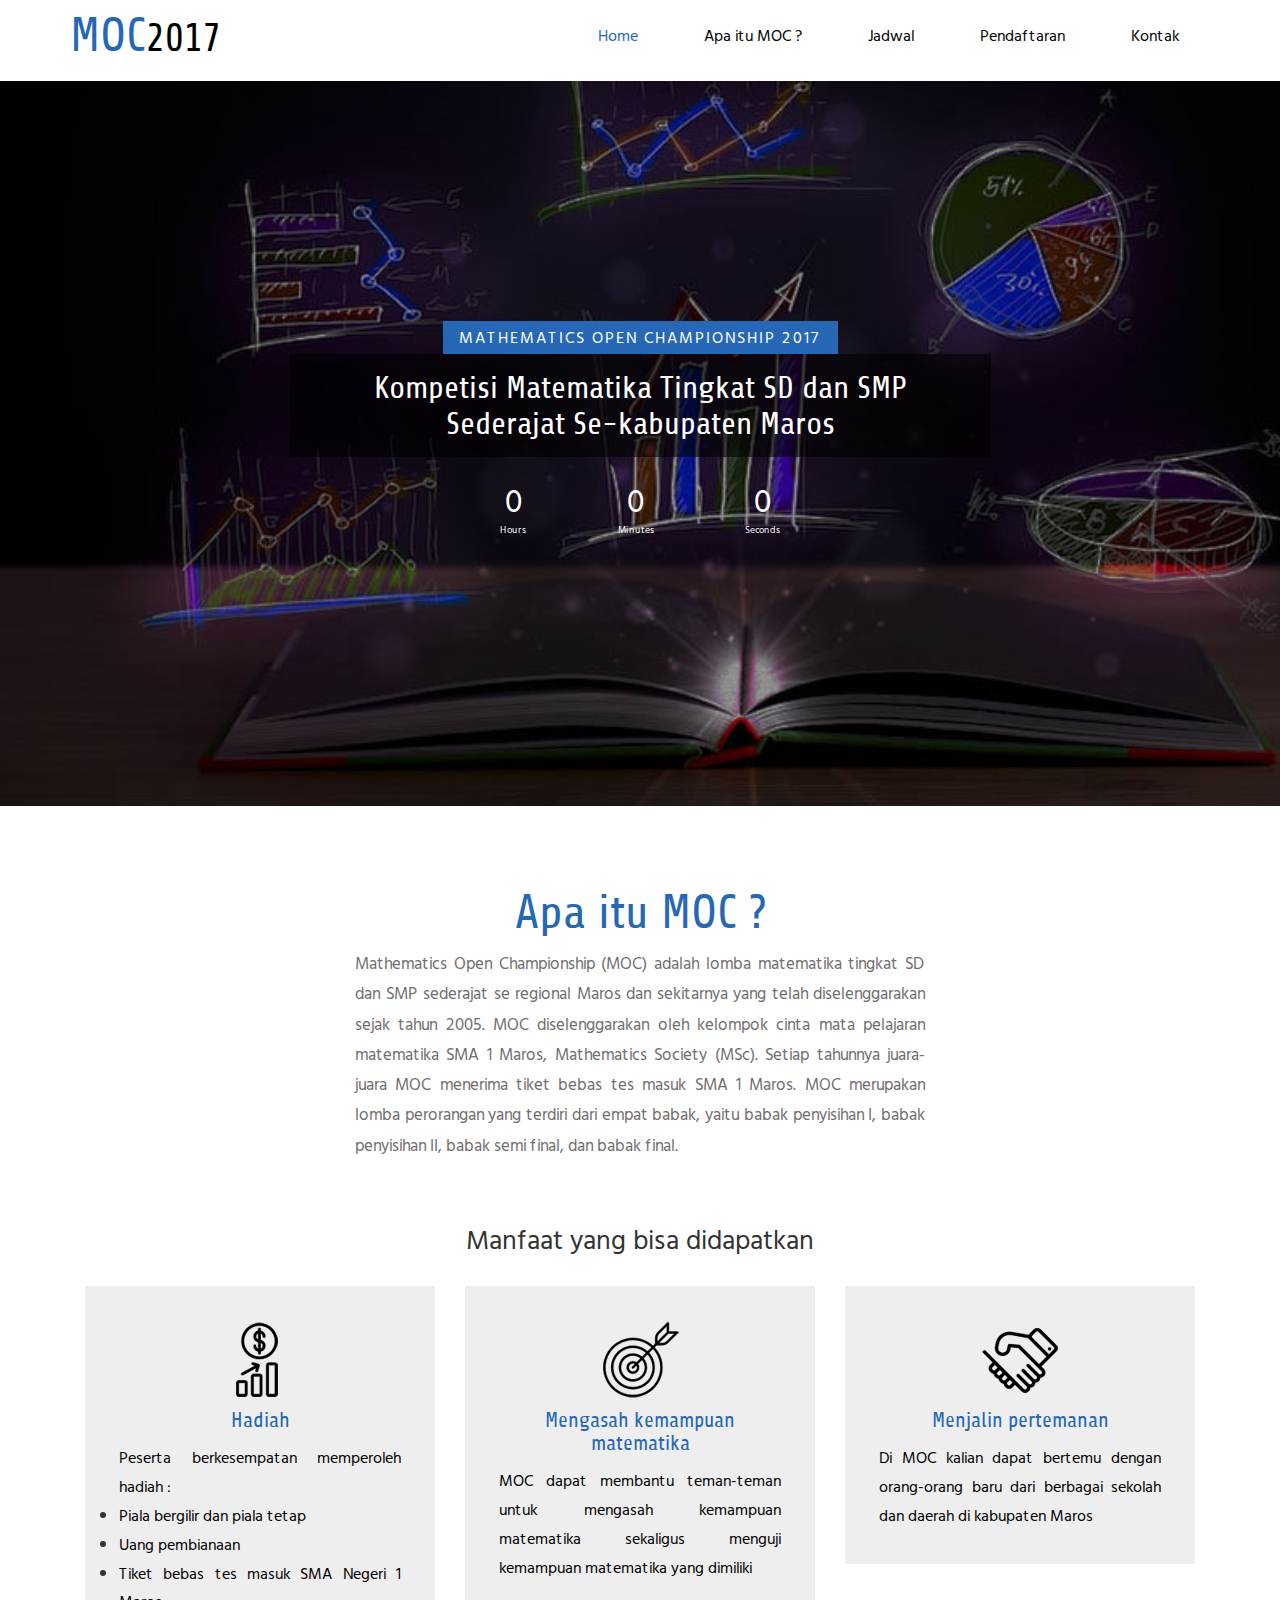
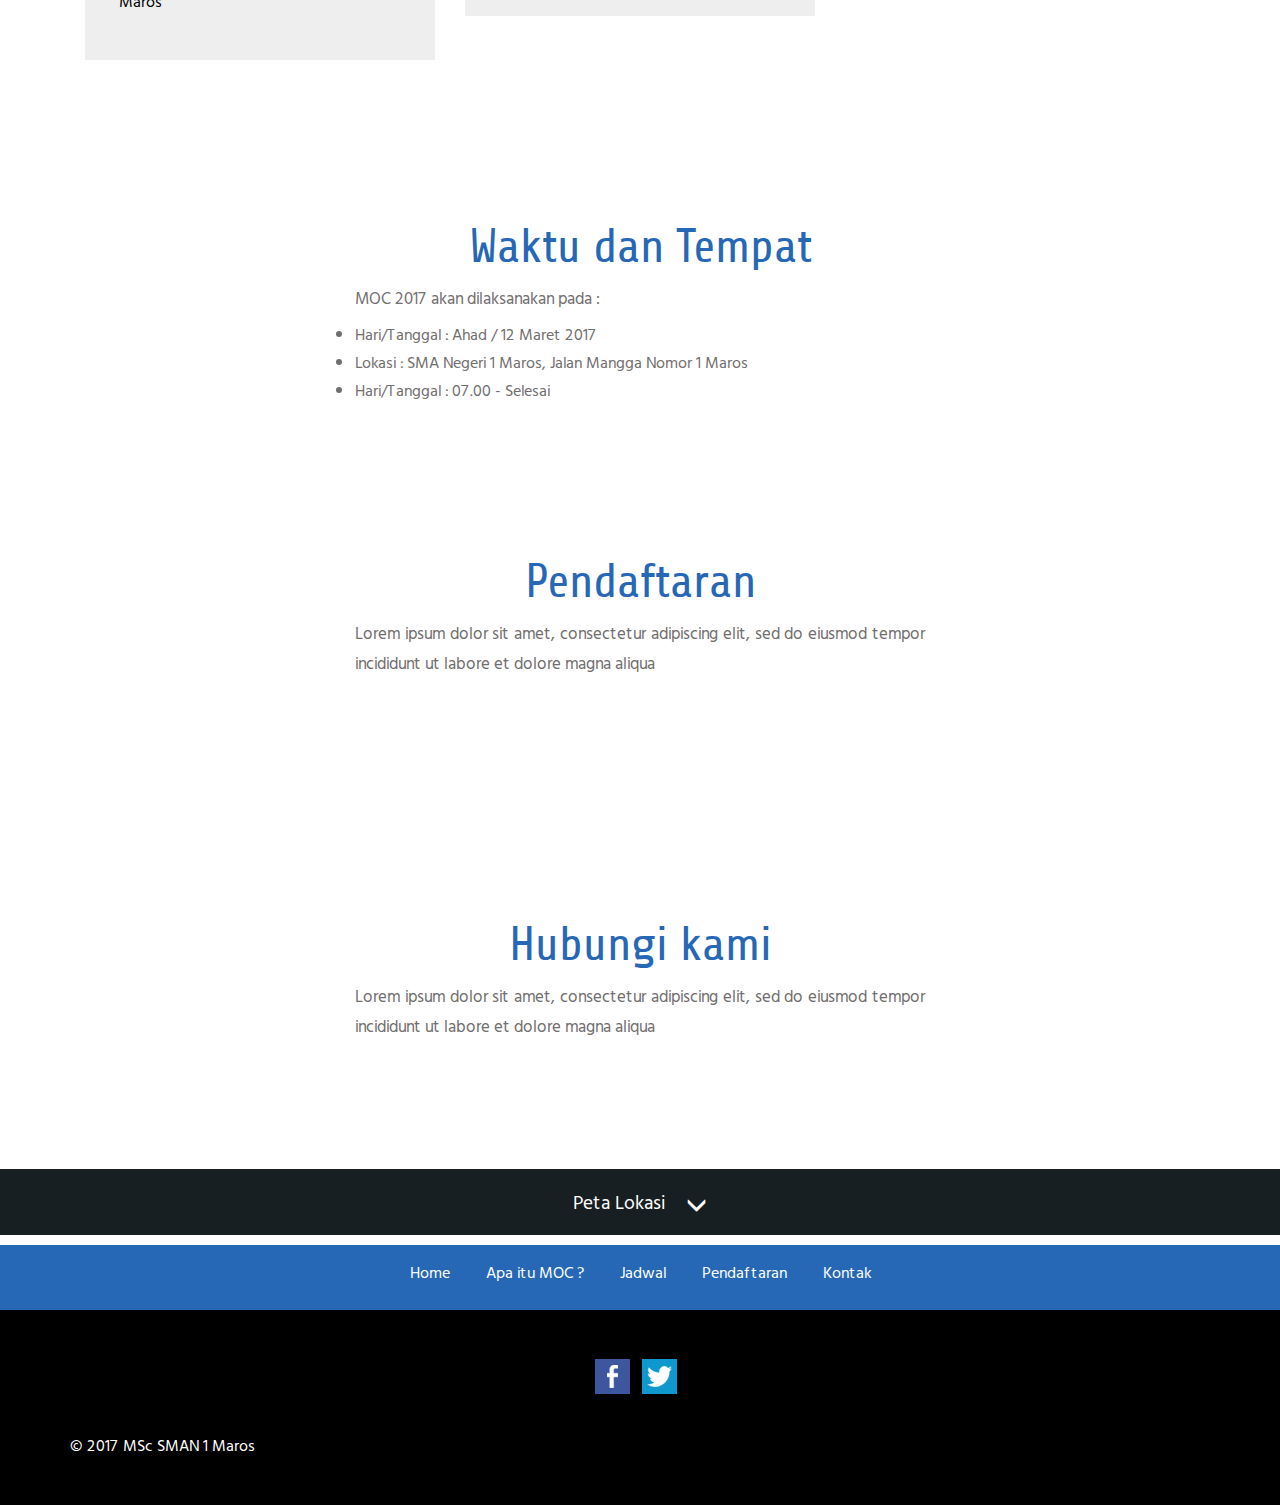
==== commit 65480f1f: "add location" ====
--- a/index.html
+++ b/index.html
@@ -52,7 +52,7 @@
 						<li><a href="#home" class="scroll active">Home</a></li>
 						<li><a href="#about" class="scroll">Apa itu MOC ?</a></li>
 						<li><a href="#services" class="scroll">Jadwal</a></li>
-						<li><a href="#team" class="scroll">Penyelenggara</a></li>
+						<li><a href="#team" class="scroll">Pendaftaran</a></li>
 						<li><a href="#contact" class="scroll">Kontak</a></li>						
 					</ul>
 				</nav>
@@ -149,9 +149,9 @@
 				   <h3>Waktu dan Tempat</h3>
 				   <p>MOC 2017 akan dilaksanakan pada : </p>
 				   <ul>
-				   		<li><p>Hari/Tanggal		: Ahad / 12 Maret 2017</p></li>
-				   		<li><p>Lokasi			: SMA Negeri 1 Maros, Jalan Mangga Nomor 1 Maros</p></li>
-				   		<li><p>Hari/Tanggal		: 07.00 - Selesai</p></li>
+				   		<li>Hari/Tanggal		: Ahad / 12 Maret 2017</li>
+				   		<li>Lokasi			: SMA Negeri 1 Maros, Jalan Mangga Nomor 1 Maros</li>
+				   		<li>Hari/Tanggal		: 07.00 - Selesai</li>
 				   </ul>
 			  </div>
 			   <div class="clearfix"> </div>
@@ -166,7 +166,7 @@
 	<div class="container">
 		<div class="team-main">
 			  <div class="team-top">
-			  	<h3>Penyelenggara</h3>
+			  	<h3>Pendaftaran</h3>
 			  	<p>Lorem ipsum dolor sit amet, consectetur adipiscing elit, sed do eiusmod tempor incididunt ut labore et dolore magna aliqua</p>
 			  </div>
 			  <div class="team-bottom">
@@ -238,8 +238,8 @@
 				<li><a href="#home" class="scroll active">Home</a></li>
 				<li><a href="#about" class="scroll">Apa itu MOC ?</a></li>
 				<li><a href="#services" class="scroll">Jadwal</a></li>
-				<li><a href="#team" class="scroll">Penyelenggara</a></li>
-				<li><a href="#contact" class="scroll">Contact</a></li>						
+				<li><a href="#team" class="scroll">Pendaftaran</a></li>
+				<li><a href="#contact" class="scroll">Kontak</a></li>						
 			</ul>
 		</div>
 	</div>
--- a/css/style.css
+++ b/css/style.css
@@ -6,7 +6,9 @@
 --*/
 h4, h5, h6,
 h1, h2, h3 {margin: 0;}
-ul, ol {margin: 0;}
+ul, ol {
+    padding: 0;
+}
 p {
 	margin: 0;
 	text-align: justify;
@@ -387,6 +389,19 @@
     width: 50%;
     line-height: 1.8em;
 }
+
+.service-top-agile ul{
+    color:#716E6E;
+    margin: 10px auto;
+    width: 50%;
+    text-align: left;
+
+}
+
+.service-top-agile li{
+    margin: 5px auto;
+}
+
 .ser-icon span {
     display: inline-block;
     width: 65px;
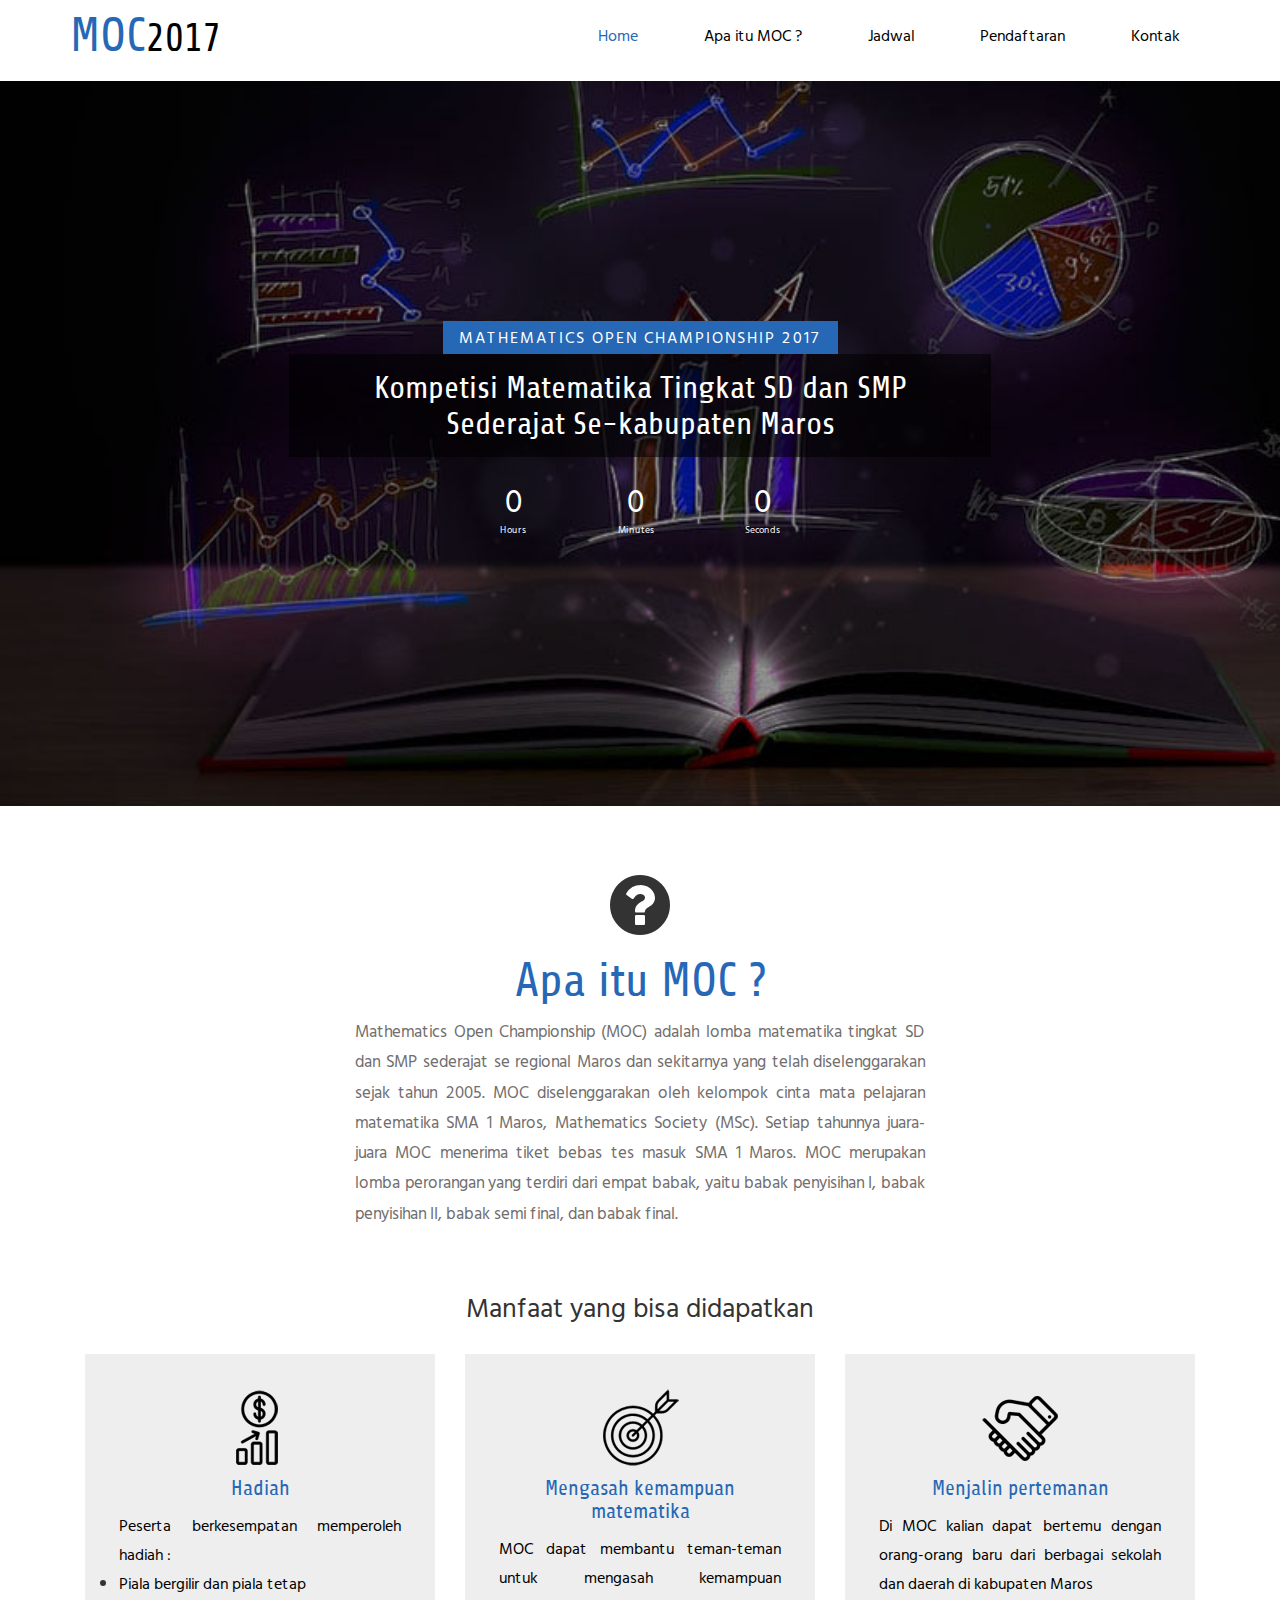
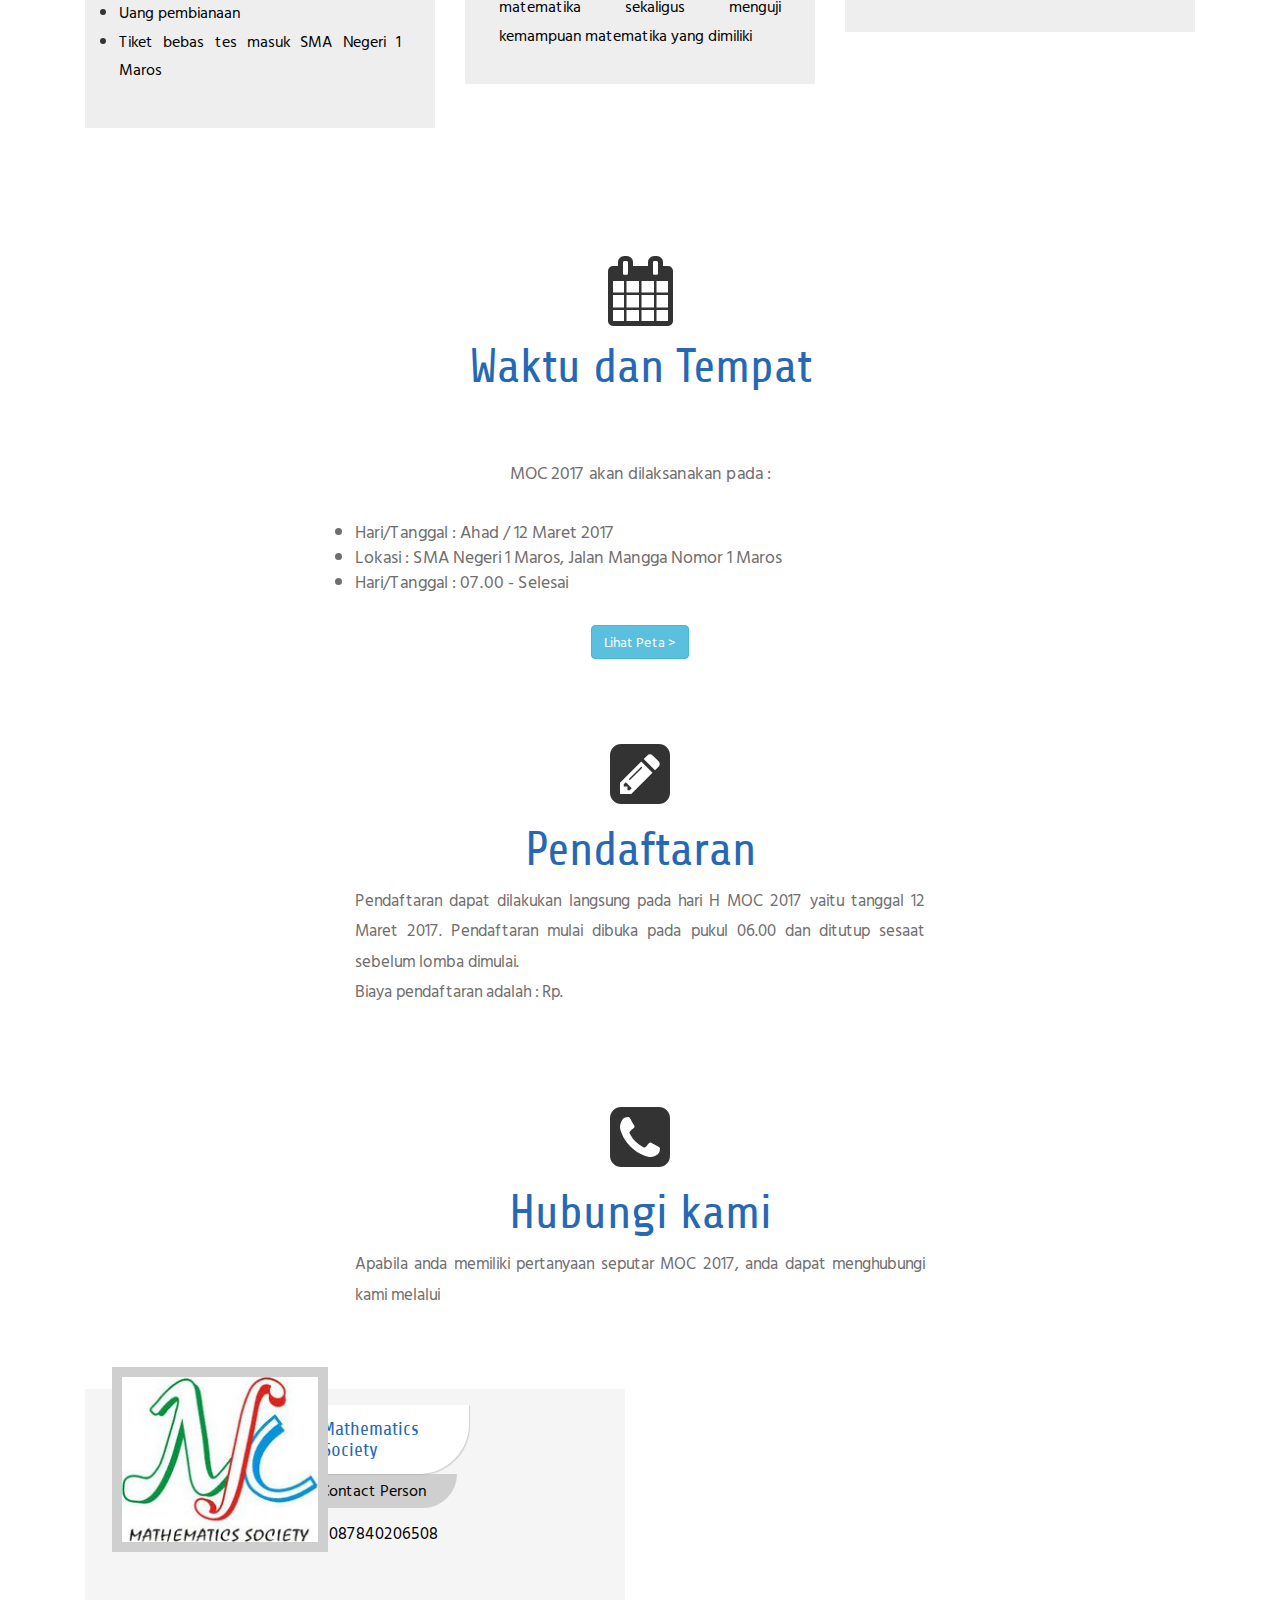
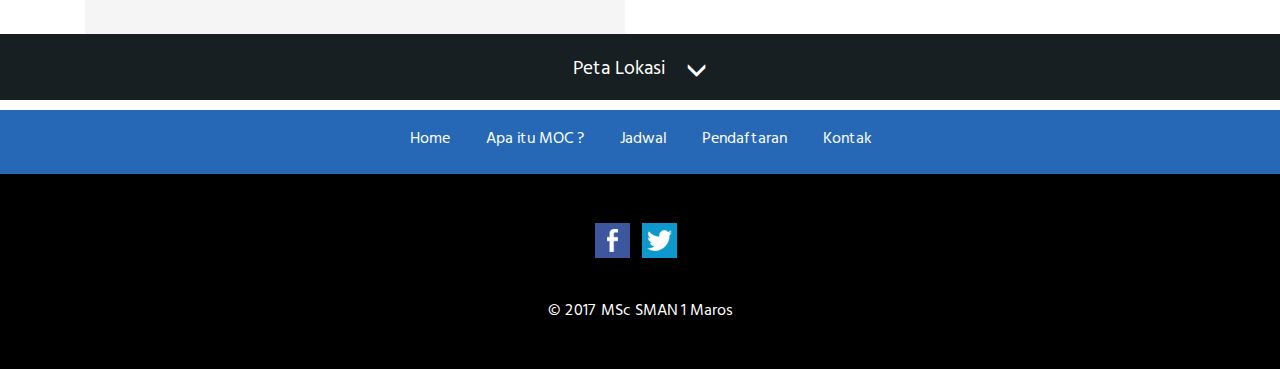
==== commit 4fee17fe: "upate contact" ====
--- a/index.html
+++ b/index.html
@@ -12,7 +12,7 @@
 <!-- Custom Theme files -->
 <link href="css/style.css" rel="stylesheet" type="text/css" media="all"/>
 <link href="css/custom.css" rel="stylesheet" type="text/css" media="all"/>
-<link href="css/font-awesome.css" rel="stylesheet" media="all">
+<link href="css/font-awesome.min.css" rel="stylesheet" media="all">
 <link rel="stylesheet" href="css/font-awesome.css">
 <!-- Custom Theme files -->
 <meta name="viewport" content="width=device-width, initial-scale=1">
@@ -99,6 +99,7 @@
 	<div class="container">
 		<div class="about-main-w3l">
 			<div class="about-top-w3l">
+				<span class="header-icon "><i class="fa fa-question-circle"  aria-hidden="true""></i></span>
 			   <h3>Apa itu MOC ?</h3>
 			   <p>Mathematics Open Championship (MOC) adalah lomba matematika tingkat SD dan SMP sederajat se regional Maros dan sekitarnya yang telah diselenggarakan sejak tahun 2005. MOC diselenggarakan oleh kelompok cinta mata pelajaran matematika SMA 1 Maros, Mathematics Society (MSc). Setiap tahunnya juara-juara MOC menerima tiket bebas tes masuk SMA 1 Maros. MOC merupakan lomba perorangan yang terdiri dari empat babak, yaitu babak penyisihan I, babak penyisihan II, babak semi final, dan babak final.</p>
 			</div>
@@ -146,13 +147,17 @@
 	<div class="container">
 		<div class="services-main-agile">
 			   <div class="service-top-agile">
+			   		<span class="header-icon "><i class="fa fa-calendar"  aria-hidden="true""></i></span>
 				   <h3>Waktu dan Tempat</h3>
-				   <p>MOC 2017 akan dilaksanakan pada : </p>
+			  </div>
+			  <div class="service-bottom-agile">
+			  	<p>MOC 2017 akan dilaksanakan pada : </p>
 				   <ul>
-				   		<li>Hari/Tanggal		: Ahad / 12 Maret 2017</li>
-				   		<li>Lokasi			: SMA Negeri 1 Maros, Jalan Mangga Nomor 1 Maros</li>
-				   		<li>Hari/Tanggal		: 07.00 - Selesai</li>
+				   		<li>Hari/Tanggal : Ahad / 12 Maret 2017</li>
+				   		<li>Lokasi : SMA Negeri 1 Maros, Jalan Mangga Nomor 1 Maros</li>
+				   		<li>Hari/Tanggal : 07.00 - Selesai</li>
 				   </ul>
+				   <p><a href="https://www.google.co.id/maps/place/SMAN+1+Maros/@-5.0073109,119.5744963,17z/data=!3m1!4b1!4m5!3m4!1s0x2dbef841b9952bd3:0xc6ee3541de999979!8m2!3d-5.0073109!4d119.576685?hl=id" class="btn btn-info" role="button">Lihat Peta ></a></p>
 			  </div>
 			   <div class="clearfix"> </div>
 		    </div>			
@@ -166,8 +171,10 @@
 	<div class="container">
 		<div class="team-main">
 			  <div class="team-top">
+			  	<span class="header-icon "><i class="fa fa-pencil-square" aria-hidden="true"></i></span>
 			  	<h3>Pendaftaran</h3>
-			  	<p>Lorem ipsum dolor sit amet, consectetur adipiscing elit, sed do eiusmod tempor incididunt ut labore et dolore magna aliqua</p>
+			  	<p>Pendaftaran dapat dilakukan langsung pada hari H MOC 2017 yaitu tanggal 12 Maret 2017. Pendaftaran mulai dibuka pada pukul 06.00 dan ditutup sesaat sebelum lomba dimulai. </p>
+			  	<p>Biaya pendaftaran adalah : Rp. </p>
 			  </div>
 			  <div class="team-bottom">
 			  	
@@ -179,19 +186,35 @@
 <!--team end here-->
 
 <!--get in touch start here-->
-<div class="get-touch" id="contact">
-	<div class="container">
-		<div class="get-touch-main">
-			  <div class="get-touch-top">
-			  	   <h3>Hubungi kami</h3>
-			  	   <p>Lorem ipsum dolor sit amet, consectetur adipiscing elit, sed do eiusmod tempor incididunt ut labore et dolore magna aliqua</p>
+<div class="team" id="contact">
+	<div class="container">
+		<div class="team-main">
+			  <div class="team-top">
+			  	<span class="header-icon "><i class="fa fa-phone-square" aria-hidden="true"></i></span>
+		  	    <h3>Hubungi kami</h3>
+		  	    <p>Apabila anda memiliki pertanyaan seputar MOC 2017, anda dapat menghubungi kami melalui</p>
 			  </div>
-			  <div class="get-touch-bottom">
-			  	
-			  </div>
-		</div>
-	</div>
-</div>
+			  <div class="team-bottom">
+			  	<div class="col-md-6 team-gris">
+			  		<div class="team-member">
+				  		<div class="team-img">
+				  			<img src="images/logo_msc.jpg" alt="" class="img-responsive">
+				  		</div>
+				  		<div class="team-text">
+				  			<h3>Mathematics Society</h3>
+				  			<h4>Contact Person</h4>
+				  			<p>087840206508</p>
+				  		</div>
+				  	  <div class="clearfix"> </div>
+			  	   </div>
+			  	</div>
+			  	<div class="clearfix"> </div>
+			 </div>
+		</div>
+		</div>
+	</div>
+</div>
+
 <!--get in touch end here-->
 <!--map start here-->
 	<div class="map">
@@ -258,7 +281,7 @@
 					</a></li>
 				  </ul>
  	
-		 		  <p>&copy; 2017 MSc SMAN 1 Maros</p>		 	
+		 		  <p class="text-center">&copy; 2017 MSc SMAN 1 Maros</p>		 	
     	 </div>
     </div>
      <script type="text/javascript">
--- a/css/style.css
+++ b/css/style.css
@@ -171,7 +171,7 @@
 /*--banner end here--*/
 /*--about start here--*/
 .about-w3l {
-    padding: 5em 0em;
+    padding: 3em 0em;
 }
 .about-top-w3l {
     text-align: center;
@@ -229,7 +229,7 @@
 /*--about end here--*/
 /*--team start here--*/
 .team {
-    padding: 0em 0em 5em 0em;
+    padding: 0em 0em 0em 0em;
 }
 .team-bottom {
     margin-top: 4em;
@@ -370,7 +370,7 @@
 /*--design end here--*/
 /*--services start here--*/
 .services-agile {
-    padding: 5em 0em;
+    padding: 4em 0em;
 }
 .service-top-agile {
     text-align: center;
@@ -379,20 +379,30 @@
 .service-top-agile h3 {
     font-size: 3em;
     color: #2668B5;
-    margin-bottom: 0.2em;
     font-family: 'Share-Regular';
 }
 .service-top-agile p {
     font-size: 1.05em;
     color:#716E6E;
+    text-align: center;
     margin: 0 auto;
     width: 50%;
     line-height: 1.8em;
 }
 
-.service-top-agile ul{
+.service-bottom-agile p {
+    font-size: 1.1em;
     color:#716E6E;
-    margin: 10px auto;
+    text-align: center;
+    margin: 0 auto;
+    width: 50%;
+    line-height: 1.8em;
+}
+
+.service-bottom-agile ul{
+    color:#716E6E;
+    font-size: 1.1em;
+    margin: 30px auto;
     width: 50%;
     text-align: left;
 
@@ -401,6 +411,7 @@
 .service-top-agile li{
     margin: 5px auto;
 }
+
 
 .ser-icon span {
     display: inline-block;
@@ -1009,7 +1020,7 @@
 /*--happy end here--*/
 /*--get in touch--*/
 .get-touch {
-    padding: 5em 0em;
+    padding: 4em 0em;
 }
 .get-touch-top {
     text-align: center;
@@ -1562,7 +1573,7 @@
     padding-top: 8em;
 }
 .about-w3l {
-    padding: 3em 0em;
+    padding: 4em 0em;
 }
 .about-top-w3l {
     padding: 0em 0em 3em 0em;
@@ -1580,14 +1591,14 @@
     min-height: 220px;
 }
 .team {
-    padding: 0em 0em 3em 0em;
+    padding: 0em 0em 0em 0em;
 }
 .design1-right {
     padding: 3em 0em 0em 4em;
     min-height: 250px;
 }
 .services-agile {
-    padding: 3em 0em;
+    padding: 0 auto;
 }
 .service-top-agile h3 {
     font-size: 2.5em;
@@ -1709,11 +1720,14 @@
 .team-gris {
     float: none;
     width: 80%;
-    margin: 0 auto;
+    margin-left: auto;
+    margin-right: auto;
     padding: 50px 0px 0px 10px;
 }
 .team-member {
     min-height: 245px;
+    max-width: 50px
+
 }
 .img-top {
     float: left;
@@ -2071,7 +2085,10 @@
     font-size: 0.7em;
 }
 .team-img img {
-    border: 5px solid #D0CFCF;
+    display: block;
+    max-width:80%;
+    width: auto;
+    height: auto;
 }
 .team-text h4 {
     font-size: 0.85em;
--- a/css/custom.css
+++ b/css/custom.css
@@ -27,3 +27,7 @@
 .countdown-section:last-child {
   margin-right: 0px;
 }
+
+.header-icon {
+	font-size: 70px
+}
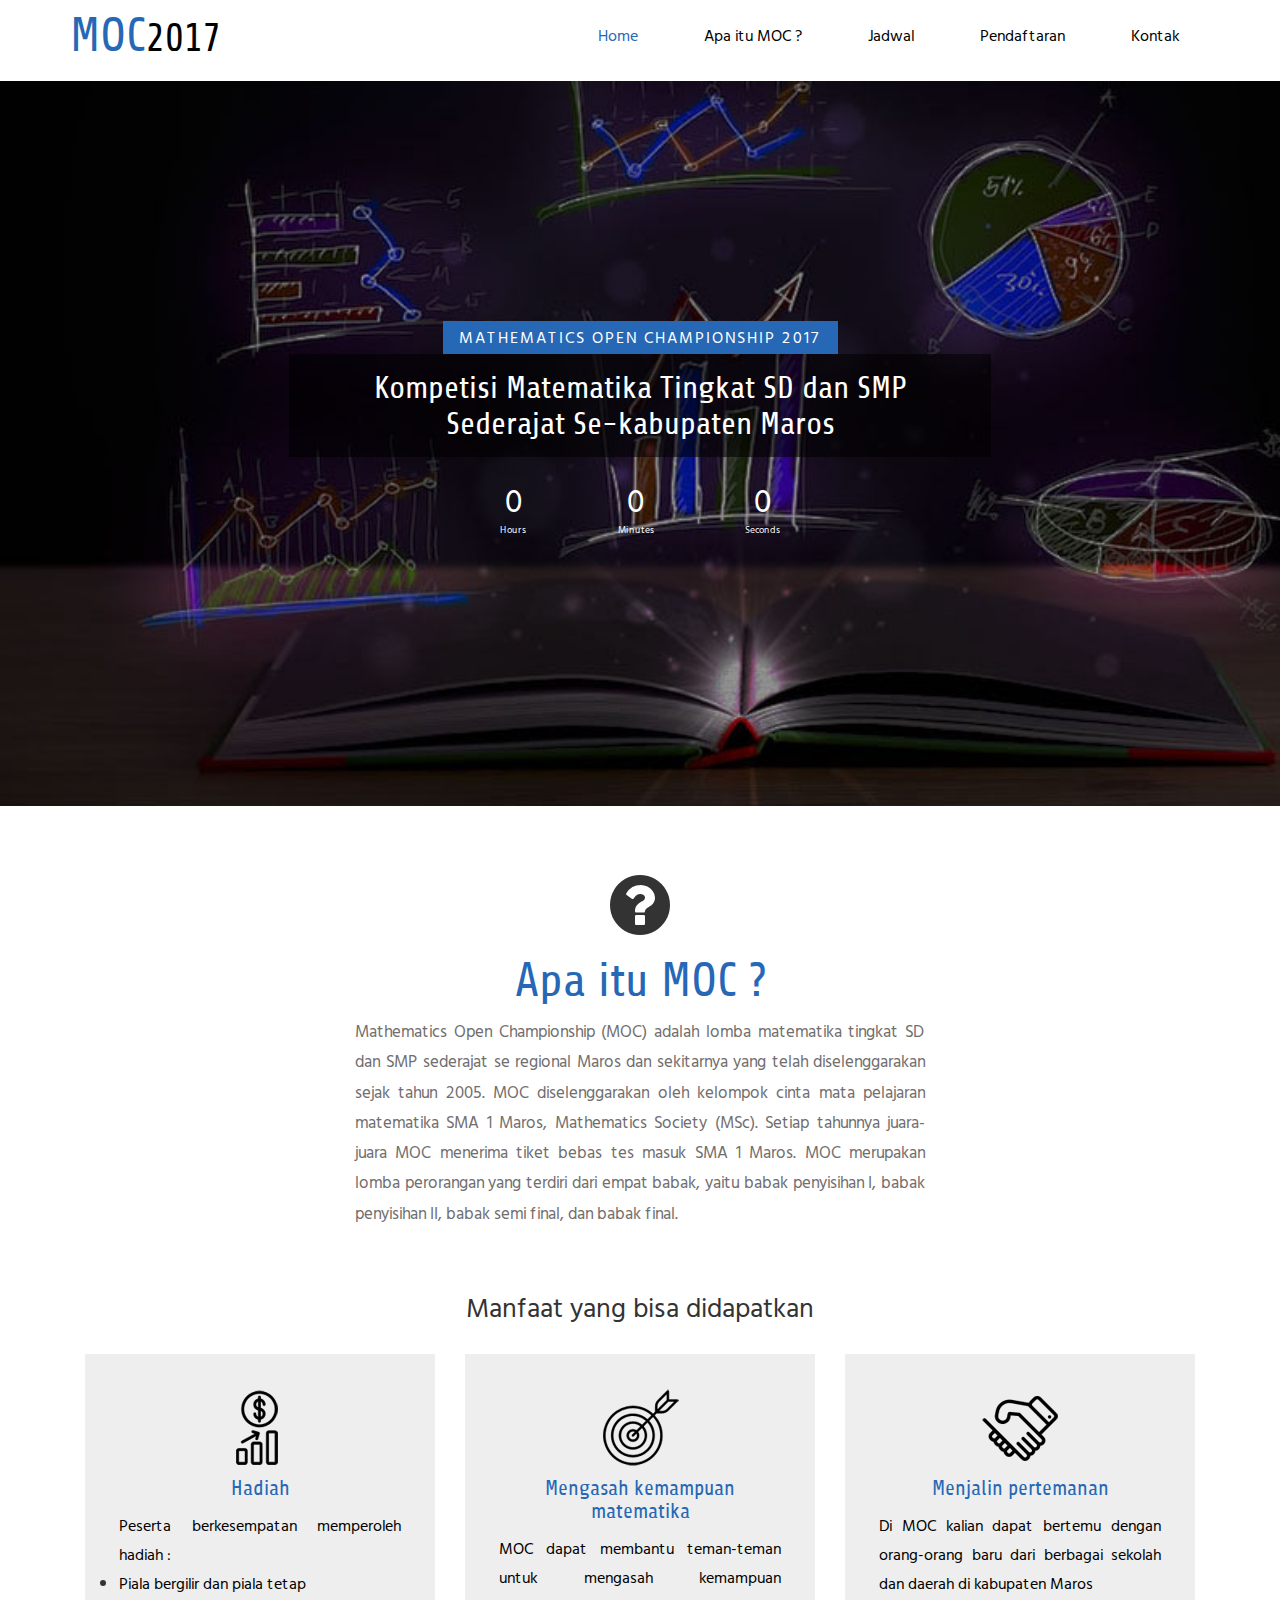
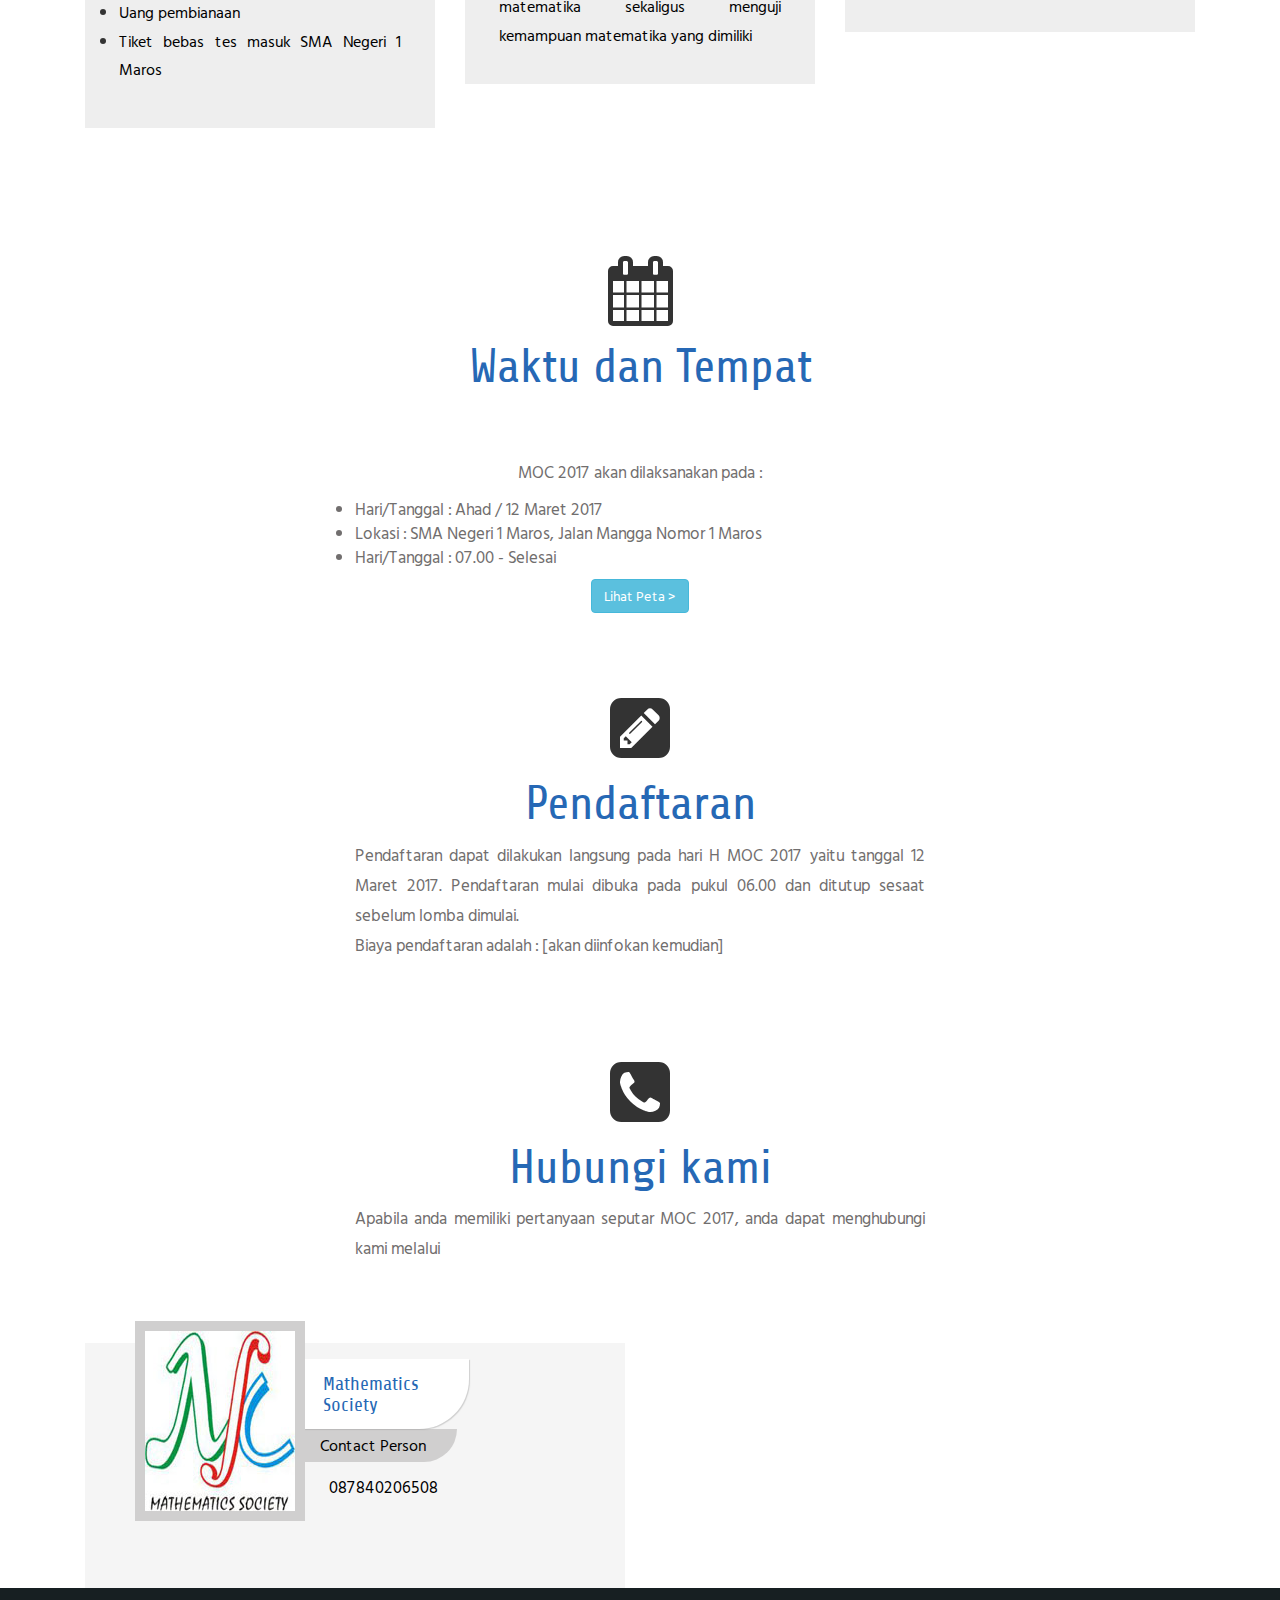
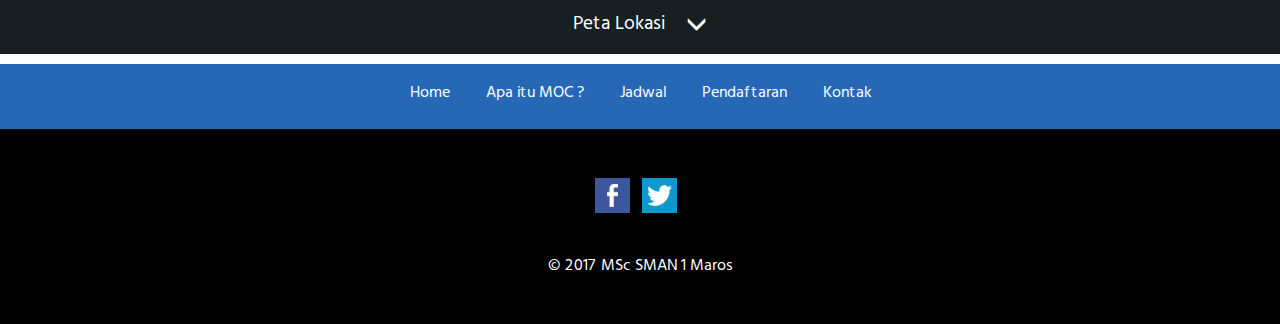
==== commit 54588eab: "update cp" ====
--- a/index.html
+++ b/index.html
@@ -174,7 +174,7 @@
 			  	<span class="header-icon "><i class="fa fa-pencil-square" aria-hidden="true"></i></span>
 			  	<h3>Pendaftaran</h3>
 			  	<p>Pendaftaran dapat dilakukan langsung pada hari H MOC 2017 yaitu tanggal 12 Maret 2017. Pendaftaran mulai dibuka pada pukul 06.00 dan ditutup sesaat sebelum lomba dimulai. </p>
-			  	<p>Biaya pendaftaran adalah : Rp. </p>
+			  	<p>Biaya pendaftaran adalah : [akan diinfokan kemudian] </p>
 			  </div>
 			  <div class="team-bottom">
 			  	
--- a/css/style.css
+++ b/css/style.css
@@ -391,7 +391,7 @@
 }
 
 .service-bottom-agile p {
-    font-size: 1.1em;
+    font-size: 1.05em;
     color:#716E6E;
     text-align: center;
     margin: 0 auto;
@@ -401,8 +401,8 @@
 
 .service-bottom-agile ul{
     color:#716E6E;
-    font-size: 1.1em;
-    margin: 30px auto;
+    font-size: 1.05em;
+    margin: 10px auto;
     width: 50%;
     text-align: left;
 
@@ -412,7 +412,9 @@
     margin: 5px auto;
 }
 
-
+.service-top-agile .btn{
+    align-items: center;
+}
 .ser-icon span {
     display: inline-block;
     width: 65px;
@@ -1720,14 +1722,11 @@
 .team-gris {
     float: none;
     width: 80%;
-    margin-left: auto;
-    margin-right: auto;
+    margin: 0 auto;
     padding: 50px 0px 0px 10px;
 }
 .team-member {
     min-height: 245px;
-    max-width: 50px
-
 }
 .img-top {
     float: left;
@@ -2085,10 +2084,7 @@
     font-size: 0.7em;
 }
 .team-img img {
-    display: block;
-    max-width:80%;
-    width: auto;
-    height: auto;
+    border: 5px solid #D0CFCF;
 }
 .team-text h4 {
     font-size: 0.85em;
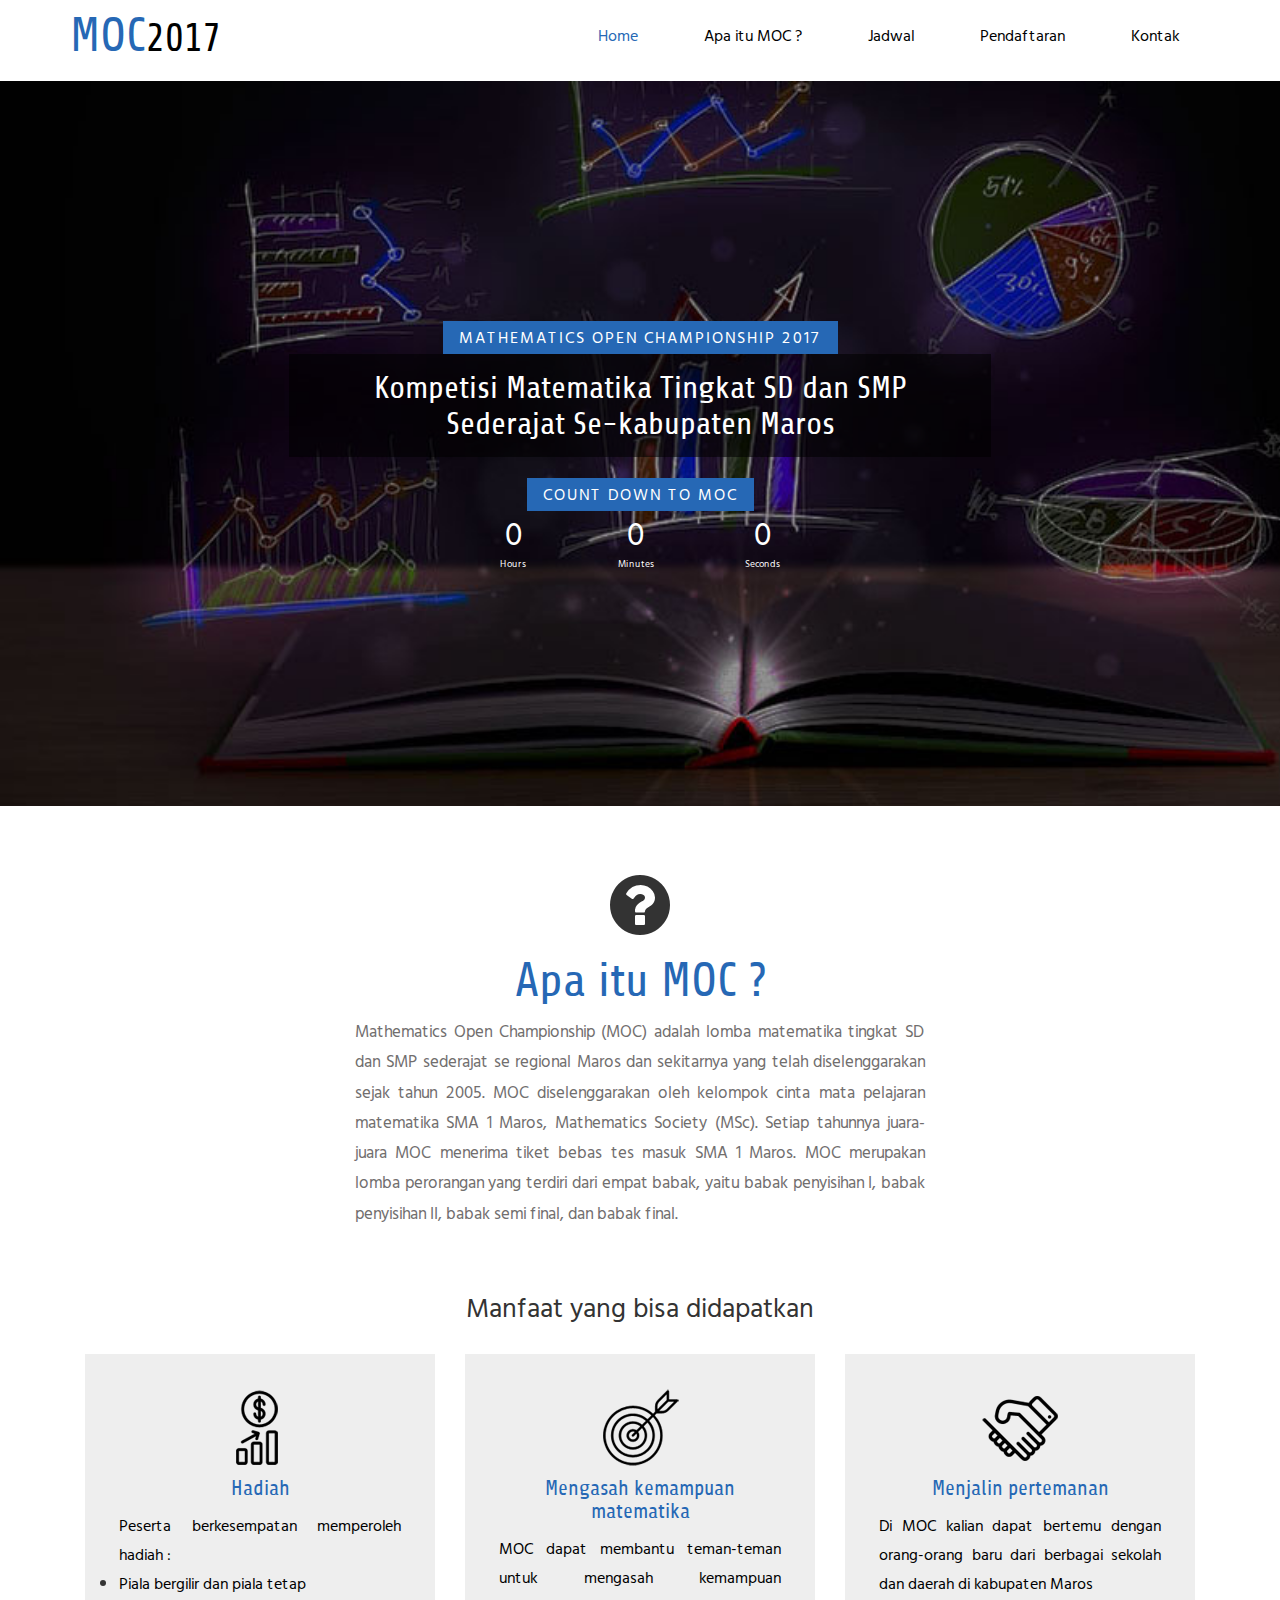
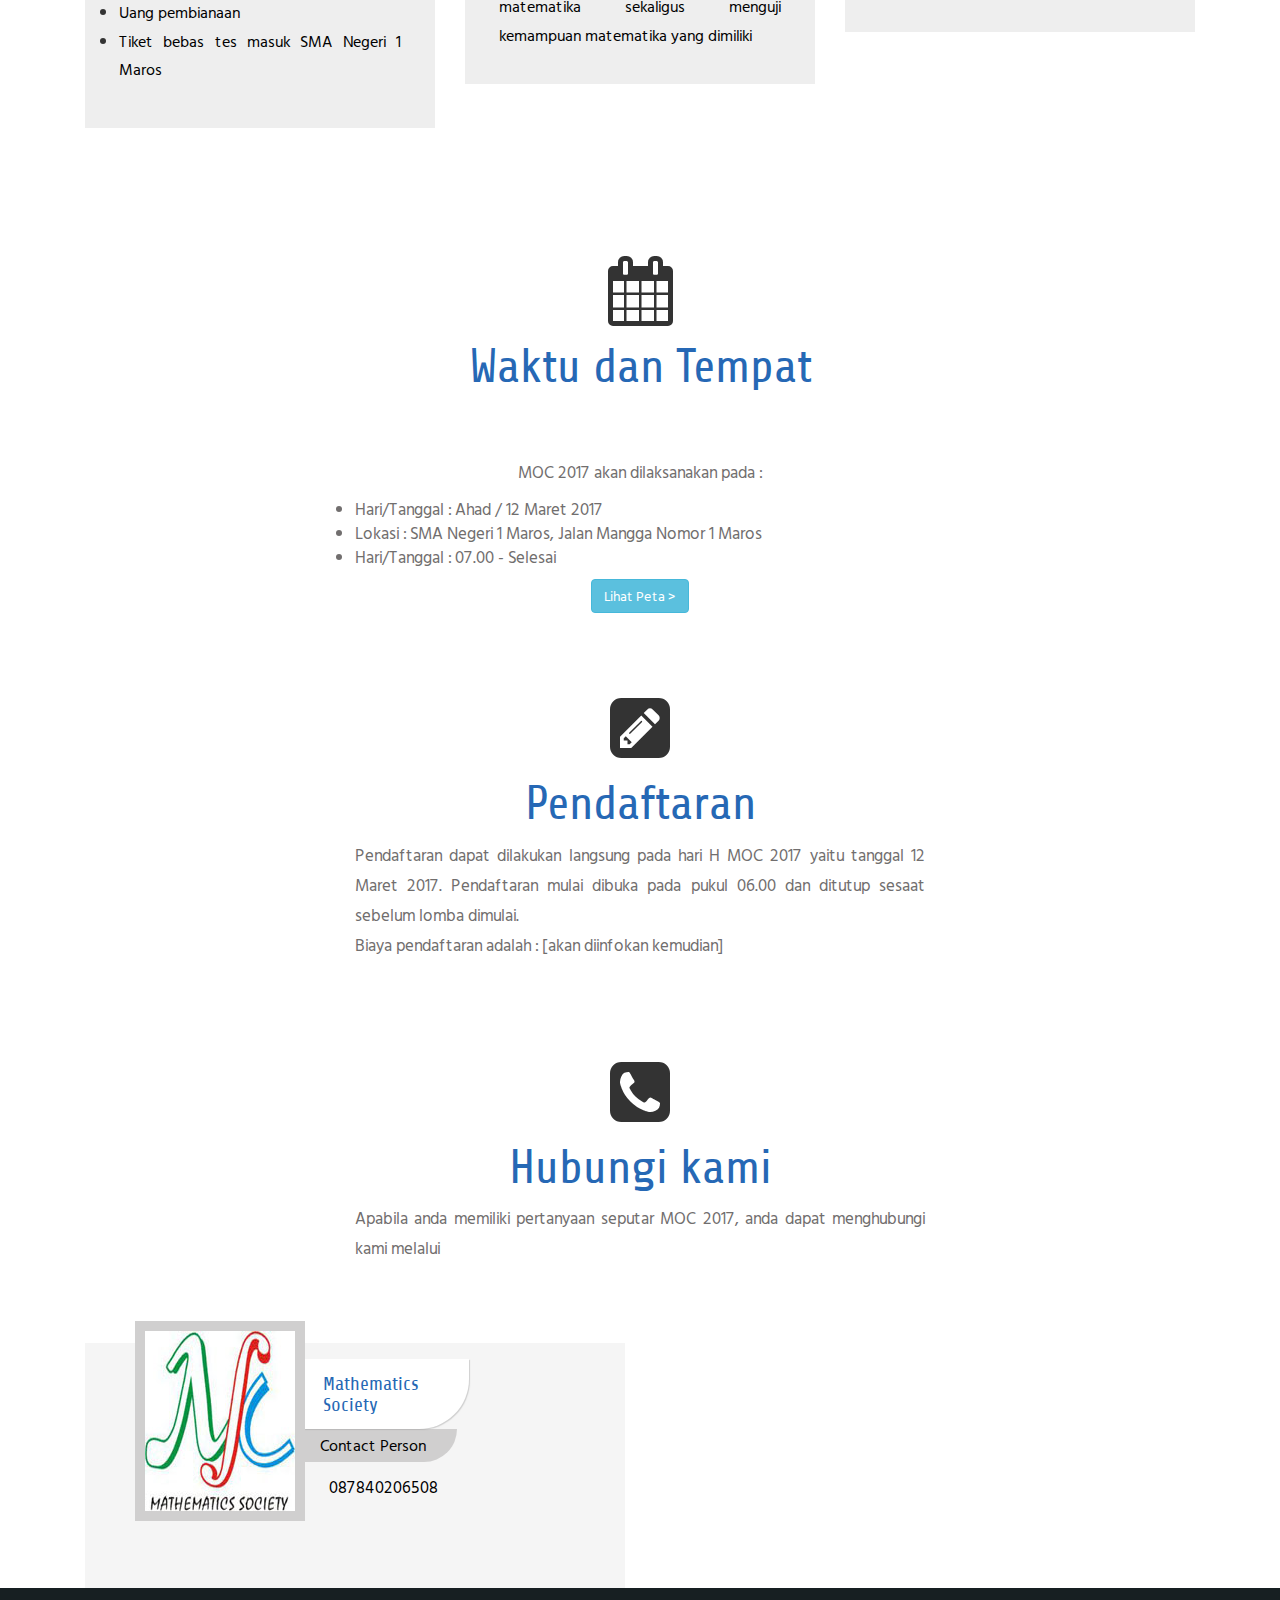
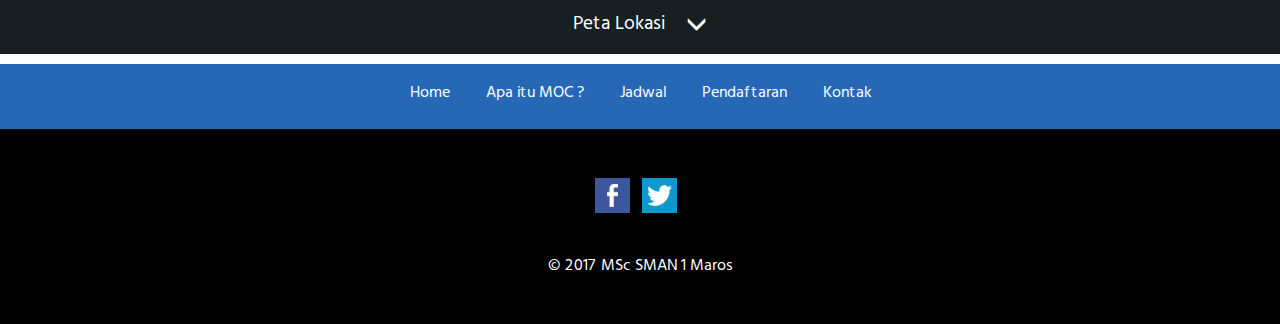
==== commit 3a3e7f10: "count down" ====
--- a/index.html
+++ b/index.html
@@ -85,6 +85,7 @@
 			<div class="row">
 	        <div class="col-md-12">
 	          <div id="counter_wrapper">
+	          	<h3>Count down to MOC</h3>
 	            <div class="text-center" id="counter"></div>
 	          </div>
 	        </div>
--- a/css/style.css
+++ b/css/style.css
@@ -1646,6 +1646,12 @@
     width: 75%;
     font-size: 1.7em;
 }
+
+.banner-main h4 {
+    width: 75%;
+    font-size: 1.7em;
+}
+
 .team-img ul.team-mem li {
     margin-right: 0.3em;
 }
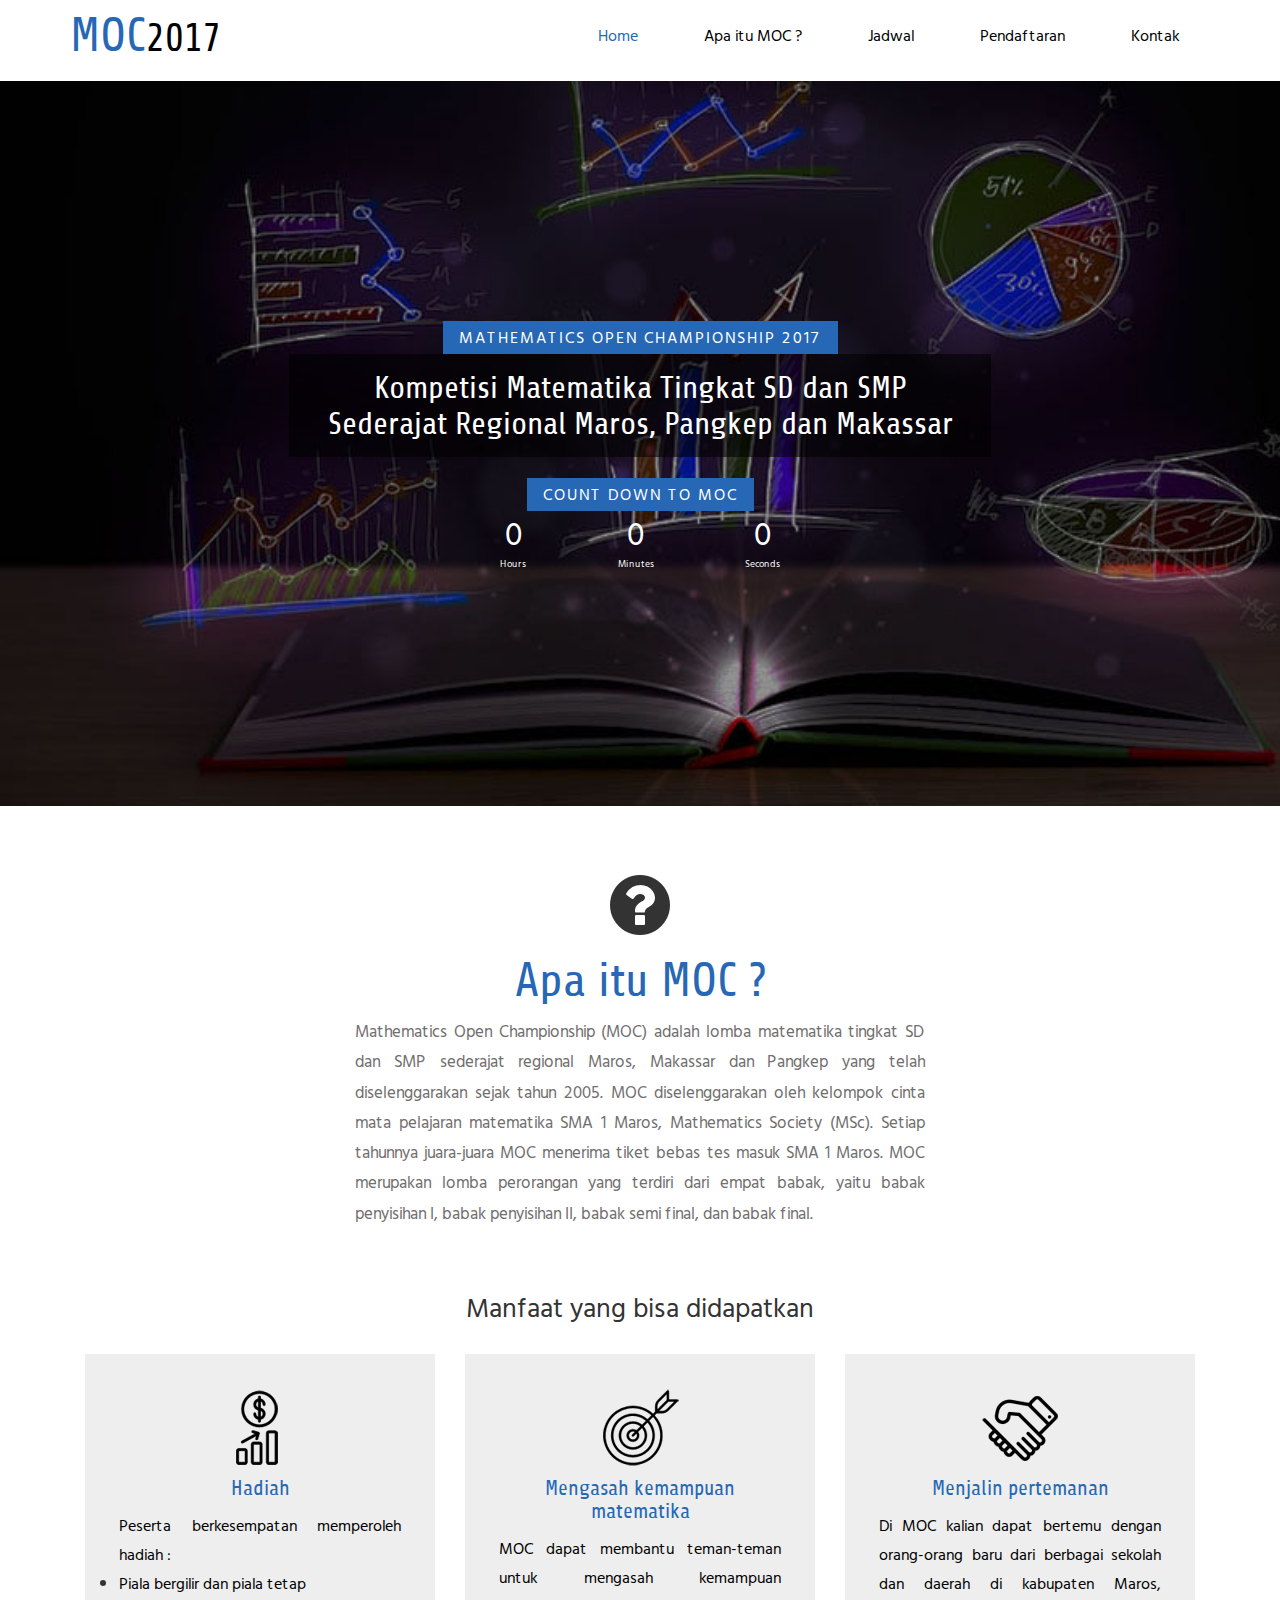
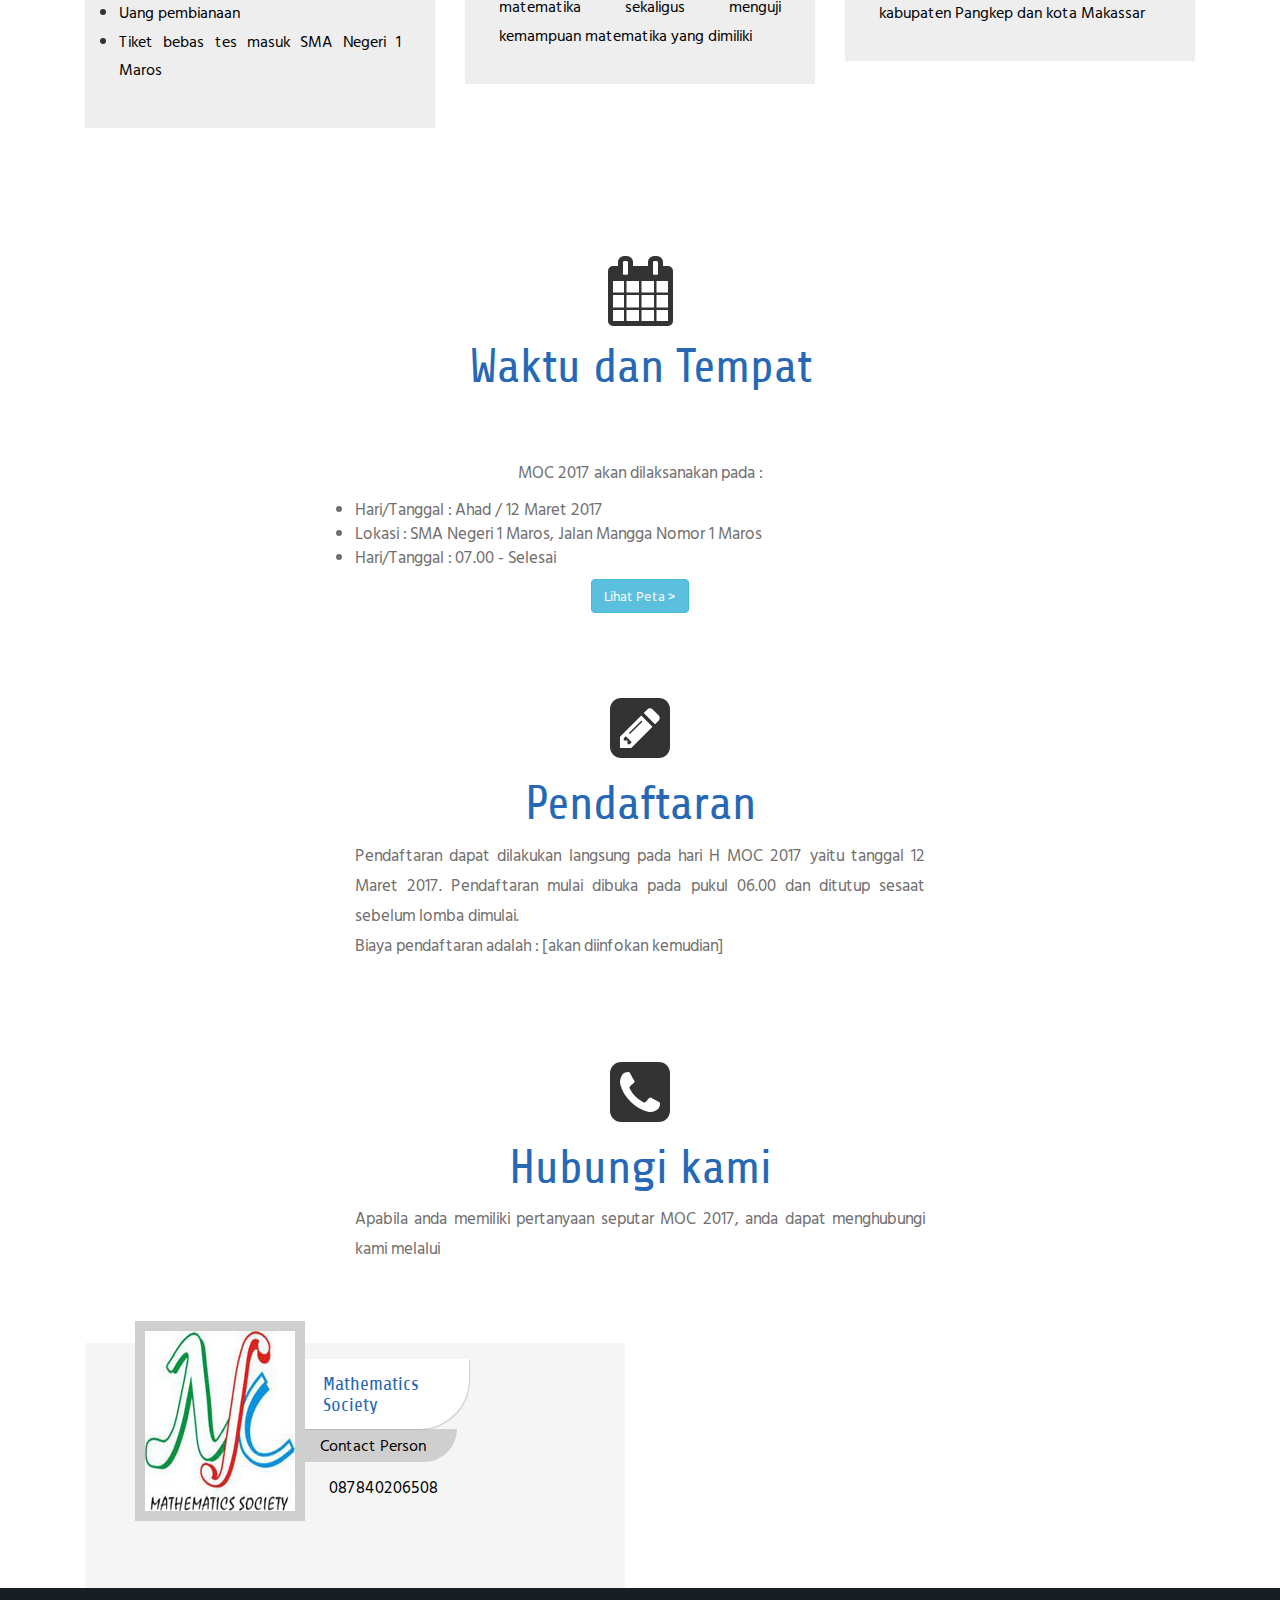
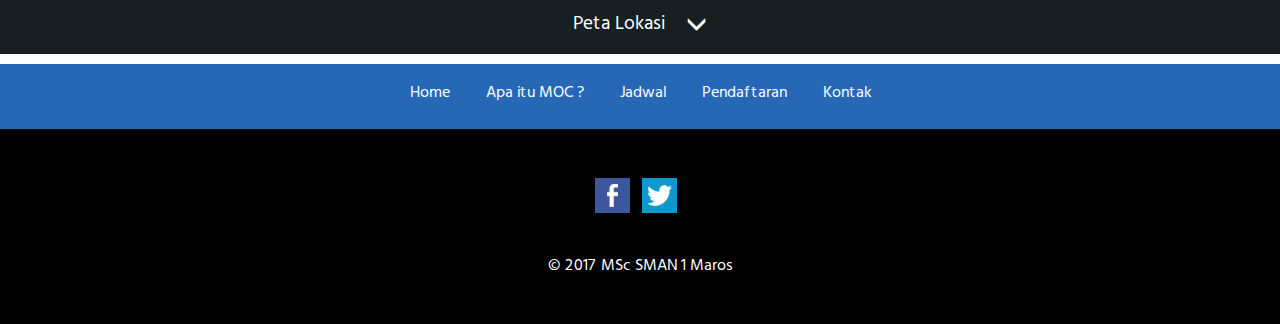
==== commit 45a3ae68: "change regional" ====
--- a/index.html
+++ b/index.html
@@ -1,305 +1,305 @@
-<!--Author: W3layouts
-Author URL: http://w3layouts.com
-License: Creative Commons Attribution 3.0 Unported
-License URL: http://creativecommons.org/licenses/by/3.0/
--->
-<!DOCTYPE HTML>
-<html>
-<head>
-<title>Mathematics Open Championship 2017</title>
-<link href="css/bootstrap.css" rel="stylesheet" type="text/css" media="all">
-<!-- jQuery (necessary for Bootstrap's JavaScript plugins) -->
-<!-- Custom Theme files -->
-<link href="css/style.css" rel="stylesheet" type="text/css" media="all"/>
-<link href="css/custom.css" rel="stylesheet" type="text/css" media="all"/>
-<link href="css/font-awesome.min.css" rel="stylesheet" media="all">
-<link rel="stylesheet" href="css/font-awesome.css">
-<!-- Custom Theme files -->
-<meta name="viewport" content="width=device-width, initial-scale=1">
-<meta http-equiv="Content-Type" content="text/html; charset=utf-8" />
-<meta name="keywords" content="Agility  Responsive web template, Bootstrap Web Templates, Flat Web Templates, Android Compatible web template, 
-Smartphone Compatible web template, free webdesigns for Nokia, Samsung, LG, SonyEricsson, Motorola web design" />
-<script type="application/x-javascript"> addEventListener("load", function() { setTimeout(hideURLbar, 0); }, false); function hideURLbar(){ window.scrollTo(0,1); } </script>
-<!--Google Fonts-->
-<!--google fonts-->
-<script src="js/jquery-1.11.0.min.js"></script>
-<script src="js/jquery.circlechart.js"></script>
-<!-- start-smoth-scrolling -->
-<script type="text/javascript" src="js/move-top.js"></script>
-<script type="text/javascript" src="js/easing.js"></script>
-<script type="text/javascript">
-	jQuery(document).ready(function($) {
-		$(".scroll").click(function(event){		
-			event.preventDefault();
-			$('html,body').animate({scrollTop:$(this.hash).offset().top},1000);
-		});
-	});
-</script>
-<!-- start-smoth-scrolling -->
-</head>
-<body>
-<!--header strat here-->
-<div class="header" id="home">
-	<div class="container">
-	  <div class="header-main">
-	     <div class="logo">
-		    <h1><a href="index.html"><span class="logo-clr">MOC</span>2017</a></h1>
-		 </div>
-		 <div class="top-nav">
-		 	 <span class="menu"> <img src="images/icon.png" alt=""></span>	
-		      <nav class="cl-effect-1" id="cl-effect-1">		   		       											
-					<ul class="res">
-						<li><a href="#home" class="scroll active">Home</a></li>
-						<li><a href="#about" class="scroll">Apa itu MOC ?</a></li>
-						<li><a href="#services" class="scroll">Jadwal</a></li>
-						<li><a href="#team" class="scroll">Pendaftaran</a></li>
-						<li><a href="#contact" class="scroll">Kontak</a></li>						
-					</ul>
-				</nav>
-				<!-- script-for-menu -->
-								 <script>
-								   $( "span.menu" ).click(function() {
-									 $( "ul.res" ).slideToggle( 300, function() {
-									 // Animation complete.
-									  });
-									 });
-								</script>
-				<!-- /script-for-menu -->
-
-		 </div>
-	     <div class="clearfix"> </div>
-	  </div>
-	</div>
-</div>
-<!--header strat here-->
-<!--banner start here-->
-<div class="banner">
-	<div class="container">
-
-		<div class="banner-main">
-			<div class="row">
-				<h3>Mathematics Open Championship 2017</h3>
-				<h2>Kompetisi Matematika Tingkat SD dan SMP Sederajat Se-kabupaten Maros</h2>
-				<div class="clearfix"> </div>
-			</div>
-			<div class="row">
-	        <div class="col-md-12">
-	          <div id="counter_wrapper">
-	          	<h3>Count down to MOC</h3>
-	            <div class="text-center" id="counter"></div>
-	          </div>
-	        </div>
-	      </div>
-		</div>
-
-	</div>
-</div>
-<!--banner end here-->
-<!--about start here-->
-<div class="about-w3l" id="about">
-	<div class="container">
-		<div class="about-main-w3l">
-			<div class="about-top-w3l">
-				<span class="header-icon "><i class="fa fa-question-circle"  aria-hidden="true""></i></span>
-			   <h3>Apa itu MOC ?</h3>
-			   <p>Mathematics Open Championship (MOC) adalah lomba matematika tingkat SD dan SMP sederajat se regional Maros dan sekitarnya yang telah diselenggarakan sejak tahun 2005. MOC diselenggarakan oleh kelompok cinta mata pelajaran matematika SMA 1 Maros, Mathematics Society (MSc). Setiap tahunnya juara-juara MOC menerima tiket bebas tes masuk SMA 1 Maros. MOC merupakan lomba perorangan yang terdiri dari empat babak, yaitu babak penyisihan I, babak penyisihan II, babak semi final, dan babak final.</p>
-			</div>
-
-			<div class="about-middle-w3l">
-				<h3>Manfaat yang bisa didapatkan</h3>
-			</div>
-
-			<div class="about-bottom-w3l">
-				
-				<div class="col-md-4 about-grid">
-					<div class="about-grid-main">
-						<img src="images/d1.png" alt="">
-						<h4>Hadiah</h4>
-						<p>Peserta berkesempatan memperoleh hadiah :</p>
-						<ul>
-							<li><p>Piala bergilir dan piala tetap</p></li>
-							<li><p>Uang pembianaan</p></li>
-							<li><p>Tiket bebas tes masuk SMA Negeri 1 Maros</p></li>
-					</div>
-				</div>
-				<div class="col-md-4 about-grid">
-					<div class="about-grid-main">
-						<img src="images/d2.png" alt="">
-						<h4>Mengasah kemampuan matematika</h4>
-						<p>MOC dapat membantu teman-teman untuk mengasah kemampuan matematika sekaligus menguji kemampuan matematika yang dimiliki</p>
-					</div>
-				</div>
-				<div class="col-md-4 about-grid">
-					<div class="about-grid-main">
-						<img src="images/d3.png" alt="">
-						<h4>Menjalin pertemanan</h4>
-						<p>Di MOC kalian dapat bertemu dengan orang-orang baru dari berbagai sekolah dan daerah di kabupaten Maros</p>
-					</div>
-				</div>
-			  <div class="clearfix"> </div>
-			</div>			
-		</div>
-	</div>
-</div>
-<!--about end here-->
-
-<!--services start here-->
-<div class="services-agile" id="services">
-	<div class="container">
-		<div class="services-main-agile">
-			   <div class="service-top-agile">
-			   		<span class="header-icon "><i class="fa fa-calendar"  aria-hidden="true""></i></span>
-				   <h3>Waktu dan Tempat</h3>
-			  </div>
-			  <div class="service-bottom-agile">
-			  	<p>MOC 2017 akan dilaksanakan pada : </p>
-				   <ul>
-				   		<li>Hari/Tanggal : Ahad / 12 Maret 2017</li>
-				   		<li>Lokasi : SMA Negeri 1 Maros, Jalan Mangga Nomor 1 Maros</li>
-				   		<li>Hari/Tanggal : 07.00 - Selesai</li>
-				   </ul>
-				   <p><a href="https://www.google.co.id/maps/place/SMAN+1+Maros/@-5.0073109,119.5744963,17z/data=!3m1!4b1!4m5!3m4!1s0x2dbef841b9952bd3:0xc6ee3541de999979!8m2!3d-5.0073109!4d119.576685?hl=id" class="btn btn-info" role="button">Lihat Peta ></a></p>
-			  </div>
-			   <div class="clearfix"> </div>
-		    </div>			
-		</div>
-	</div>
-</div>
-<!--services end here-->
-
-<!--team start here-->
-<div class="team" id="team">
-	<div class="container">
-		<div class="team-main">
-			  <div class="team-top">
-			  	<span class="header-icon "><i class="fa fa-pencil-square" aria-hidden="true"></i></span>
-			  	<h3>Pendaftaran</h3>
-			  	<p>Pendaftaran dapat dilakukan langsung pada hari H MOC 2017 yaitu tanggal 12 Maret 2017. Pendaftaran mulai dibuka pada pukul 06.00 dan ditutup sesaat sebelum lomba dimulai. </p>
-			  	<p>Biaya pendaftaran adalah : [akan diinfokan kemudian] </p>
-			  </div>
-			  <div class="team-bottom">
-			  	
-			  	<div class="clearfix"> </div>
-			 </div>
-		</div>
-	</div>
-</div>
-<!--team end here-->
-
-<!--get in touch start here-->
-<div class="team" id="contact">
-	<div class="container">
-		<div class="team-main">
-			  <div class="team-top">
-			  	<span class="header-icon "><i class="fa fa-phone-square" aria-hidden="true"></i></span>
-		  	    <h3>Hubungi kami</h3>
-		  	    <p>Apabila anda memiliki pertanyaan seputar MOC 2017, anda dapat menghubungi kami melalui</p>
-			  </div>
-			  <div class="team-bottom">
-			  	<div class="col-md-6 team-gris">
-			  		<div class="team-member">
-				  		<div class="team-img">
-				  			<img src="images/logo_msc.jpg" alt="" class="img-responsive">
-				  		</div>
-				  		<div class="team-text">
-				  			<h3>Mathematics Society</h3>
-				  			<h4>Contact Person</h4>
-				  			<p>087840206508</p>
-				  		</div>
-				  	  <div class="clearfix"> </div>
-			  	   </div>
-			  	</div>
-			  	<div class="clearfix"> </div>
-			 </div>
-		</div>
-		</div>
-	</div>
-</div>
-
-<!--get in touch end here-->
-<!--map start here-->
-	<div class="map">
-		<ul class="faq">
-			<li class="item1 wow fadeInDown animated" data-wow-delay=".5s"><a href="#">Peta Lokasi<span class="glyphicon glyphicon-menu-down"></span></a>
-				<ul>
-					<li class="subitem1">
-						<iframe src="https://www.google.com/maps/embed?pb=!1m18!1m12!1m3!1d3974.5914539324685!2d119.57449631423464!3d-5.00731089636519!2m3!1f0!2f0!3f0!3m2!1i1024!2i768!4f13.1!3m3!1m2!1s0x2dbef841b9952bd3%3A0xc6ee3541de999979!2sSMAN+1+Maros!5e0!3m2!1sid!2sid!4v1485248046203" frameborder="10" style="border:0" allowfullscreen></iframe>
-					</li>										
-				</ul>
-			</li>
-		</ul>
-		<!-- script for tabs -->
-		<script type="text/javascript">
-			$(function() {
-			
-				var menu_ul = $('.faq > li > ul'),
-					   menu_a  = $('.faq > li > a');
-				
-				menu_ul.hide();
-			
-				menu_a.click(function(e) {
-					e.preventDefault();
-					if(!$(this).hasClass('active')) {
-						menu_a.removeClass('active');
-						menu_ul.filter(':visible').slideUp('normal');
-						$(this).addClass('active').next().stop(true,true).slideDown('normal');
-					} else {
-						$(this).removeClass('active');
-						$(this).next().stop(true,true).slideUp('normal');
-					}
-				});
-			
-			});
-		</script>
-		<!-- script for tabs -->
-	</div>
-<!--map end here-->
-<!--footer nav start-->
-<div class="footer">
-	<div class="container">
-		<div class="footer-main">
-			<ul>
-				<li><a href="#home" class="scroll active">Home</a></li>
-				<li><a href="#about" class="scroll">Apa itu MOC ?</a></li>
-				<li><a href="#services" class="scroll">Jadwal</a></li>
-				<li><a href="#team" class="scroll">Pendaftaran</a></li>
-				<li><a href="#contact" class="scroll">Kontak</a></li>						
-			</ul>
-		</div>
-	</div>
-</div>
-<!--footer nav end here--> 
-<!--copy rights start here-->
-<div class="copy-right">
-	<div class="container">
-		 <div class="copy-rights-main">		
-		 	       <ul class="ftr-icons">
-					<li><a href="https://www.facebook.com/MSc.SMAN1Maros"><span class="fa"> </span>
-						<div class="tooltip"><span>Facebook</span></div>
-					</a></li>
-					<li><a href="https://twitter.com/MSc_Smansa"><span class="tw"> </span>
-						<div class="tooltip"><span>Twitter</span></div>
-					</a></li>
-				  </ul>
- 	
-		 		  <p class="text-center">&copy; 2017 MSc SMAN 1 Maros</p>		 	
-    	 </div>
-    </div>
-     <script type="text/javascript">
-										$(document).ready(function() {
-											
-											$().UItoTop({ easingType: 'easeOutQuart' });
-											
-										});
-									</script>
-						<a href="#" id="toTop" style="display: block;"> <span id="toTopHover" style="opacity: 1;"> </span></a>
-
-</div>
-<!--copy right end here-->
-
-<!-- jquery countdown -->
-<script type="text/javascript" src="js/jquery.plugin.js"></script> 
-<script type="text/javascript" src="js/jquery.countdown.js"></script>
-<script type="text/javascript" src="js/scripts.js"></script>
-</body>
+<!--Author: W3layouts
+Author URL: http://w3layouts.com
+License: Creative Commons Attribution 3.0 Unported
+License URL: http://creativecommons.org/licenses/by/3.0/
+-->
+<!DOCTYPE HTML>
+<html>
+<head>
+<title>Mathematics Open Championship 2017</title>
+<link href="css/bootstrap.css" rel="stylesheet" type="text/css" media="all">
+<!-- jQuery (necessary for Bootstrap's JavaScript plugins) -->
+<!-- Custom Theme files -->
+<link href="css/style.css" rel="stylesheet" type="text/css" media="all"/>
+<link href="css/custom.css" rel="stylesheet" type="text/css" media="all"/>
+<link href="css/font-awesome.min.css" rel="stylesheet" media="all">
+<link rel="stylesheet" href="css/font-awesome.css">
+<!-- Custom Theme files -->
+<meta name="viewport" content="width=device-width, initial-scale=1">
+<meta http-equiv="Content-Type" content="text/html; charset=utf-8" />
+<meta name="keywords" content="Agility  Responsive web template, Bootstrap Web Templates, Flat Web Templates, Android Compatible web template, 
+Smartphone Compatible web template, free webdesigns for Nokia, Samsung, LG, SonyEricsson, Motorola web design" />
+<script type="application/x-javascript"> addEventListener("load", function() { setTimeout(hideURLbar, 0); }, false); function hideURLbar(){ window.scrollTo(0,1); } </script>
+<!--Google Fonts-->
+<!--google fonts-->
+<script src="js/jquery-1.11.0.min.js"></script>
+<script src="js/jquery.circlechart.js"></script>
+<!-- start-smoth-scrolling -->
+<script type="text/javascript" src="js/move-top.js"></script>
+<script type="text/javascript" src="js/easing.js"></script>
+<script type="text/javascript">
+	jQuery(document).ready(function($) {
+		$(".scroll").click(function(event){		
+			event.preventDefault();
+			$('html,body').animate({scrollTop:$(this.hash).offset().top},1000);
+		});
+	});
+</script>
+<!-- start-smoth-scrolling -->
+</head>
+<body>
+<!--header strat here-->
+<div class="header" id="home">
+	<div class="container">
+	  <div class="header-main">
+	     <div class="logo">
+		    <h1><a href="index.html"><span class="logo-clr">MOC</span>2017</a></h1>
+		 </div>
+		 <div class="top-nav">
+		 	 <span class="menu"> <img src="images/icon.png" alt=""></span>	
+		      <nav class="cl-effect-1" id="cl-effect-1">		   		       											
+					<ul class="res">
+						<li><a href="#home" class="scroll active">Home</a></li>
+						<li><a href="#about" class="scroll">Apa itu MOC ?</a></li>
+						<li><a href="#services" class="scroll">Jadwal</a></li>
+						<li><a href="#team" class="scroll">Pendaftaran</a></li>
+						<li><a href="#contact" class="scroll">Kontak</a></li>						
+					</ul>
+				</nav>
+				<!-- script-for-menu -->
+								 <script>
+								   $( "span.menu" ).click(function() {
+									 $( "ul.res" ).slideToggle( 300, function() {
+									 // Animation complete.
+									  });
+									 });
+								</script>
+				<!-- /script-for-menu -->
+
+		 </div>
+	     <div class="clearfix"> </div>
+	  </div>
+	</div>
+</div>
+<!--header strat here-->
+<!--banner start here-->
+<div class="banner">
+	<div class="container">
+
+		<div class="banner-main">
+			<div class="row">
+				<h3>Mathematics Open Championship 2017</h3>
+				<h2>Kompetisi Matematika Tingkat SD dan SMP Sederajat Regional Maros, Pangkep dan Makassar</h2>
+				<div class="clearfix"> </div>
+			</div>
+			<div class="row">
+	        <div class="col-md-12">
+	          <div id="counter_wrapper">
+	          	<h3>Count down to MOC</h3>
+	            <div class="text-center" id="counter"></div>
+	          </div>
+	        </div>
+	      </div>
+		</div>
+
+	</div>
+</div>
+<!--banner end here-->
+<!--about start here-->
+<div class="about-w3l" id="about">
+	<div class="container">
+		<div class="about-main-w3l">
+			<div class="about-top-w3l">
+				<span class="header-icon "><i class="fa fa-question-circle"  aria-hidden="true"></i></span>
+			   <h3>Apa itu MOC ?</h3>
+			   <p>Mathematics Open Championship (MOC) adalah lomba matematika tingkat SD dan SMP sederajat regional Maros, Makassar dan Pangkep yang telah diselenggarakan sejak tahun 2005. MOC diselenggarakan oleh kelompok cinta mata pelajaran matematika SMA 1 Maros, Mathematics Society (MSc). Setiap tahunnya juara-juara MOC menerima tiket bebas tes masuk SMA 1 Maros. MOC merupakan lomba perorangan yang terdiri dari empat babak, yaitu babak penyisihan I, babak penyisihan II, babak semi final, dan babak final.</p>
+			</div>
+
+			<div class="about-middle-w3l">
+				<h3>Manfaat yang bisa didapatkan</h3>
+			</div>
+
+			<div class="about-bottom-w3l">
+				
+				<div class="col-md-4 about-grid">
+					<div class="about-grid-main">
+						<img src="images/d1.png" alt="">
+						<h4>Hadiah</h4>
+						<p>Peserta berkesempatan memperoleh hadiah :</p>
+						<ul>
+							<li><p>Piala bergilir dan piala tetap</p></li>
+							<li><p>Uang pembianaan</p></li>
+							<li><p>Tiket bebas tes masuk SMA Negeri 1 Maros</p></li>
+					</div>
+				</div>
+				<div class="col-md-4 about-grid">
+					<div class="about-grid-main">
+						<img src="images/d2.png" alt="">
+						<h4>Mengasah kemampuan matematika</h4>
+						<p>MOC dapat membantu teman-teman untuk mengasah kemampuan matematika sekaligus menguji kemampuan matematika yang dimiliki</p>
+					</div>
+				</div>
+				<div class="col-md-4 about-grid">
+					<div class="about-grid-main">
+						<img src="images/d3.png" alt="">
+						<h4>Menjalin pertemanan</h4>
+						<p>Di MOC kalian dapat bertemu dengan orang-orang baru dari berbagai sekolah dan daerah di kabupaten Maros, kabupaten Pangkep dan kota Makassar</p>
+					</div>
+				</div>
+			  <div class="clearfix"> </div>
+			</div>			
+		</div>
+	</div>
+</div>
+<!--about end here-->
+
+<!--services start here-->
+<div class="services-agile" id="services">
+	<div class="container">
+		<div class="services-main-agile">
+			   <div class="service-top-agile">
+			   		<span class="header-icon "><i class="fa fa-calendar"  aria-hidden="true""></i></span>
+				   <h3>Waktu dan Tempat</h3>
+			  </div>
+			  <div class="service-bottom-agile">
+			  	<p>MOC 2017 akan dilaksanakan pada : </p>
+				   <ul>
+				   		<li>Hari/Tanggal : Ahad / 12 Maret 2017</li>
+				   		<li>Lokasi : SMA Negeri 1 Maros, Jalan Mangga Nomor 1 Maros</li>
+				   		<li>Hari/Tanggal : 07.00 - Selesai</li>
+				   </ul>
+				   <p><a href="https://www.google.co.id/maps/place/SMAN+1+Maros/@-5.0073109,119.5744963,17z/data=!3m1!4b1!4m5!3m4!1s0x2dbef841b9952bd3:0xc6ee3541de999979!8m2!3d-5.0073109!4d119.576685?hl=id" class="btn btn-info" role="button">Lihat Peta ></a></p>
+			  </div>
+			   <div class="clearfix"> </div>
+		    </div>			
+		</div>
+	</div>
+</div>
+<!--services end here-->
+
+<!--team start here-->
+<div class="team" id="team">
+	<div class="container">
+		<div class="team-main">
+			  <div class="team-top">
+			  	<span class="header-icon "><i class="fa fa-pencil-square" aria-hidden="true"></i></span>
+			  	<h3>Pendaftaran</h3>
+			  	<p>Pendaftaran dapat dilakukan langsung pada hari H MOC 2017 yaitu tanggal 12 Maret 2017. Pendaftaran mulai dibuka pada pukul 06.00 dan ditutup sesaat sebelum lomba dimulai. </p>
+			  	<p>Biaya pendaftaran adalah : [akan diinfokan kemudian] </p>
+			  </div>
+			  <div class="team-bottom">
+			  	
+			  	<div class="clearfix"> </div>
+			 </div>
+		</div>
+	</div>
+</div>
+<!--team end here-->
+
+<!--get in touch start here-->
+<div class="team" id="contact">
+	<div class="container">
+		<div class="team-main">
+			  <div class="team-top">
+			  	<span class="header-icon "><i class="fa fa-phone-square" aria-hidden="true"></i></span>
+		  	    <h3>Hubungi kami</h3>
+		  	    <p>Apabila anda memiliki pertanyaan seputar MOC 2017, anda dapat menghubungi kami melalui</p>
+			  </div>
+			  <div class="team-bottom">
+			  	<div class="col-md-6 team-gris">
+			  		<div class="team-member">
+				  		<div class="team-img">
+				  			<img src="images/logo_msc.jpg" alt="" class="img-responsive">
+				  		</div>
+				  		<div class="team-text">
+				  			<h3>Mathematics Society</h3>
+				  			<h4>Contact Person</h4>
+				  			<p>087840206508</p>
+				  		</div>
+				  	  <div class="clearfix"> </div>
+			  	   </div>
+			  	</div>
+			  	<div class="clearfix"> </div>
+			 </div>
+		</div>
+		</div>
+	</div>
+</div>
+
+<!--get in touch end here-->
+<!--map start here-->
+	<div class="map">
+		<ul class="faq">
+			<li class="item1 wow fadeInDown animated" data-wow-delay=".5s"><a href="#">Peta Lokasi<span class="glyphicon glyphicon-menu-down"></span></a>
+				<ul>
+					<li class="subitem1">
+						<iframe src="https://www.google.com/maps/embed?pb=!1m18!1m12!1m3!1d3974.5914539324685!2d119.57449631423464!3d-5.00731089636519!2m3!1f0!2f0!3f0!3m2!1i1024!2i768!4f13.1!3m3!1m2!1s0x2dbef841b9952bd3%3A0xc6ee3541de999979!2sSMAN+1+Maros!5e0!3m2!1sid!2sid!4v1485248046203" frameborder="10" style="border:0" allowfullscreen></iframe>
+					</li>										
+				</ul>
+			</li>
+		</ul>
+		<!-- script for tabs -->
+		<script type="text/javascript">
+			$(function() {
+			
+				var menu_ul = $('.faq > li > ul'),
+					   menu_a  = $('.faq > li > a');
+				
+				menu_ul.hide();
+			
+				menu_a.click(function(e) {
+					e.preventDefault();
+					if(!$(this).hasClass('active')) {
+						menu_a.removeClass('active');
+						menu_ul.filter(':visible').slideUp('normal');
+						$(this).addClass('active').next().stop(true,true).slideDown('normal');
+					} else {
+						$(this).removeClass('active');
+						$(this).next().stop(true,true).slideUp('normal');
+					}
+				});
+			
+			});
+		</script>
+		<!-- script for tabs -->
+	</div>
+<!--map end here-->
+<!--footer nav start-->
+<div class="footer">
+	<div class="container">
+		<div class="footer-main">
+			<ul>
+				<li><a href="#home" class="scroll active">Home</a></li>
+				<li><a href="#about" class="scroll">Apa itu MOC ?</a></li>
+				<li><a href="#services" class="scroll">Jadwal</a></li>
+				<li><a href="#team" class="scroll">Pendaftaran</a></li>
+				<li><a href="#contact" class="scroll">Kontak</a></li>						
+			</ul>
+		</div>
+	</div>
+</div>
+<!--footer nav end here--> 
+<!--copy rights start here-->
+<div class="copy-right">
+	<div class="container">
+		 <div class="copy-rights-main">		
+		 	       <ul class="ftr-icons">
+					<li><a href="https://www.facebook.com/MSc.SMAN1Maros"><span class="fa"> </span>
+						<div class="tooltip"><span>Facebook</span></div>
+					</a></li>
+					<li><a href="https://twitter.com/MSc_Smansa"><span class="tw"> </span>
+						<div class="tooltip"><span>Twitter</span></div>
+					</a></li>
+				  </ul>
+ 	
+		 		  <p class="text-center">&copy; 2017 MSc SMAN 1 Maros</p>		 	
+    	 </div>
+    </div>
+     <script type="text/javascript">
+										$(document).ready(function() {
+											
+											$().UItoTop({ easingType: 'easeOutQuart' });
+											
+										});
+									</script>
+						<a href="#" id="toTop" style="display: block;"> <span id="toTopHover" style="opacity: 1;"> </span></a>
+
+</div>
+<!--copy right end here-->
+
+<!-- jquery countdown -->
+<script type="text/javascript" src="js/jquery.plugin.js"></script> 
+<script type="text/javascript" src="js/jquery.countdown.js"></script>
+<script type="text/javascript" src="js/scripts.js"></script>
+</body>
 </html>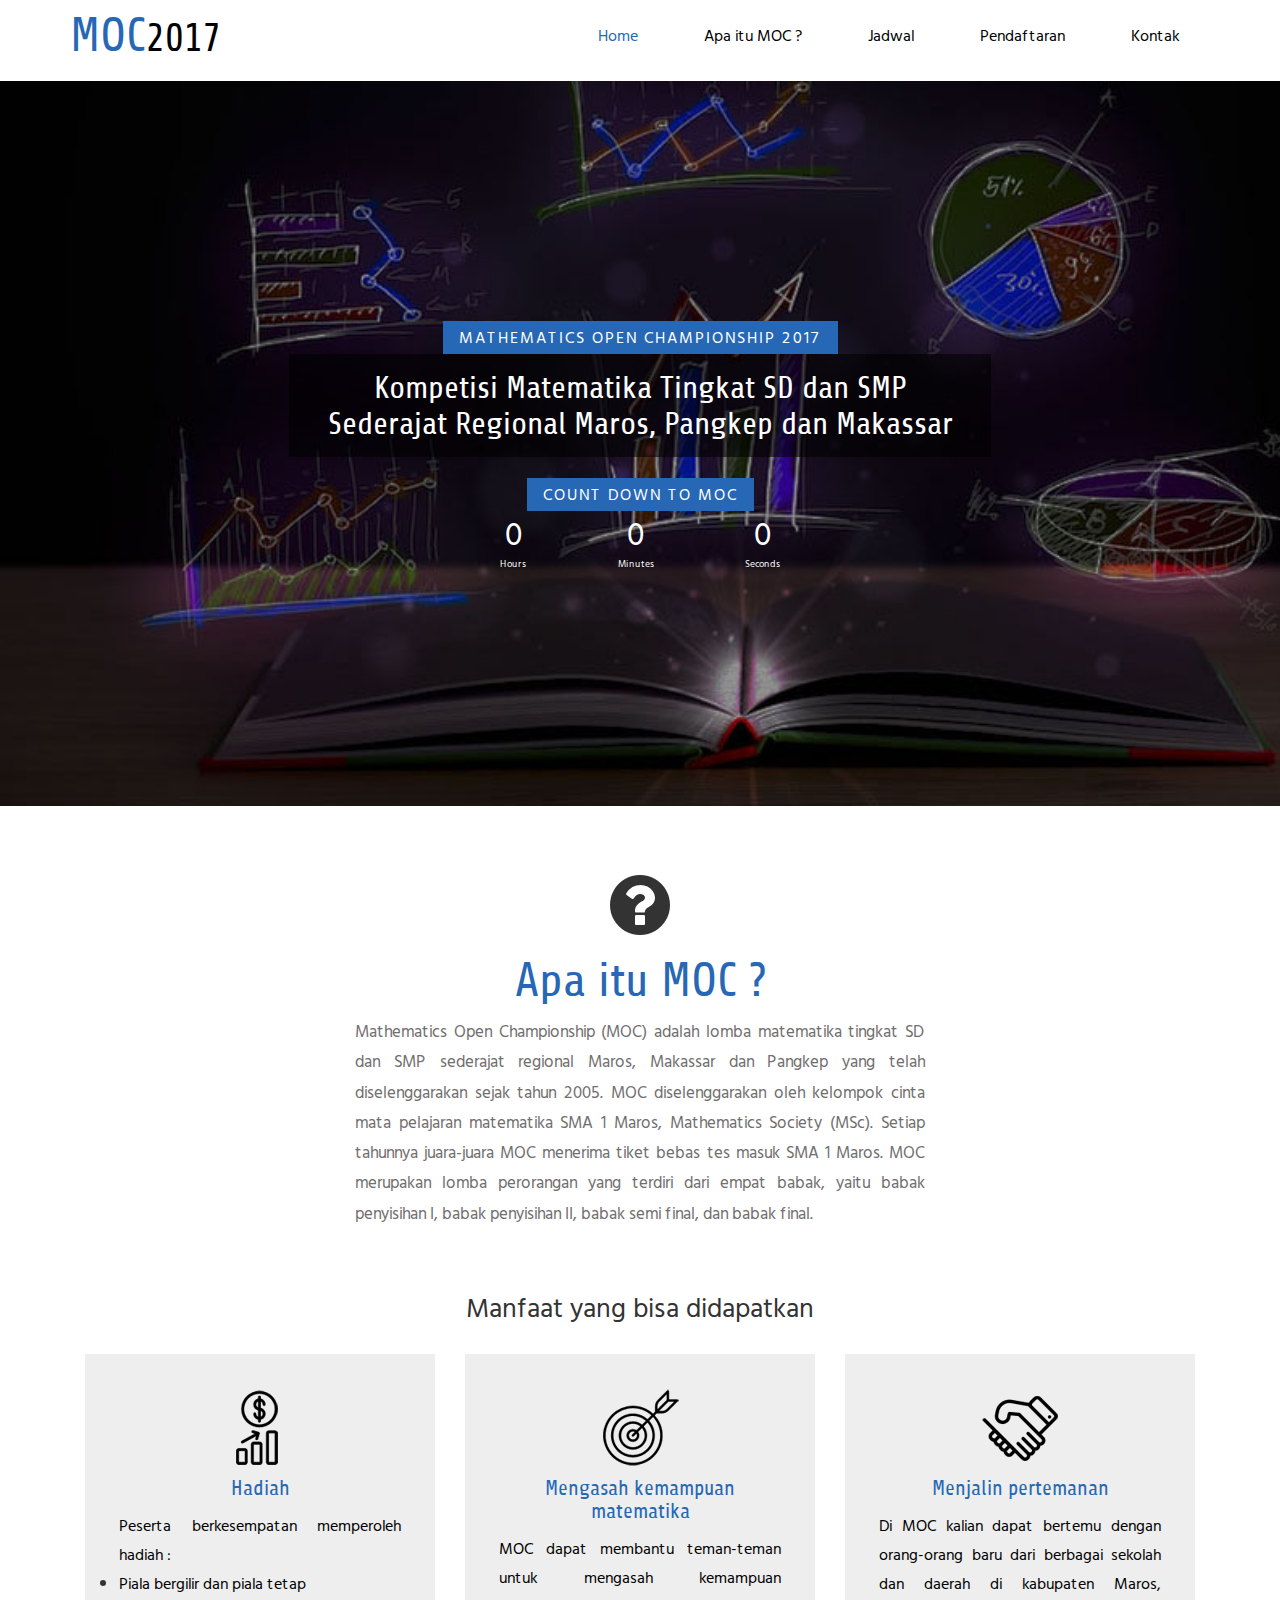
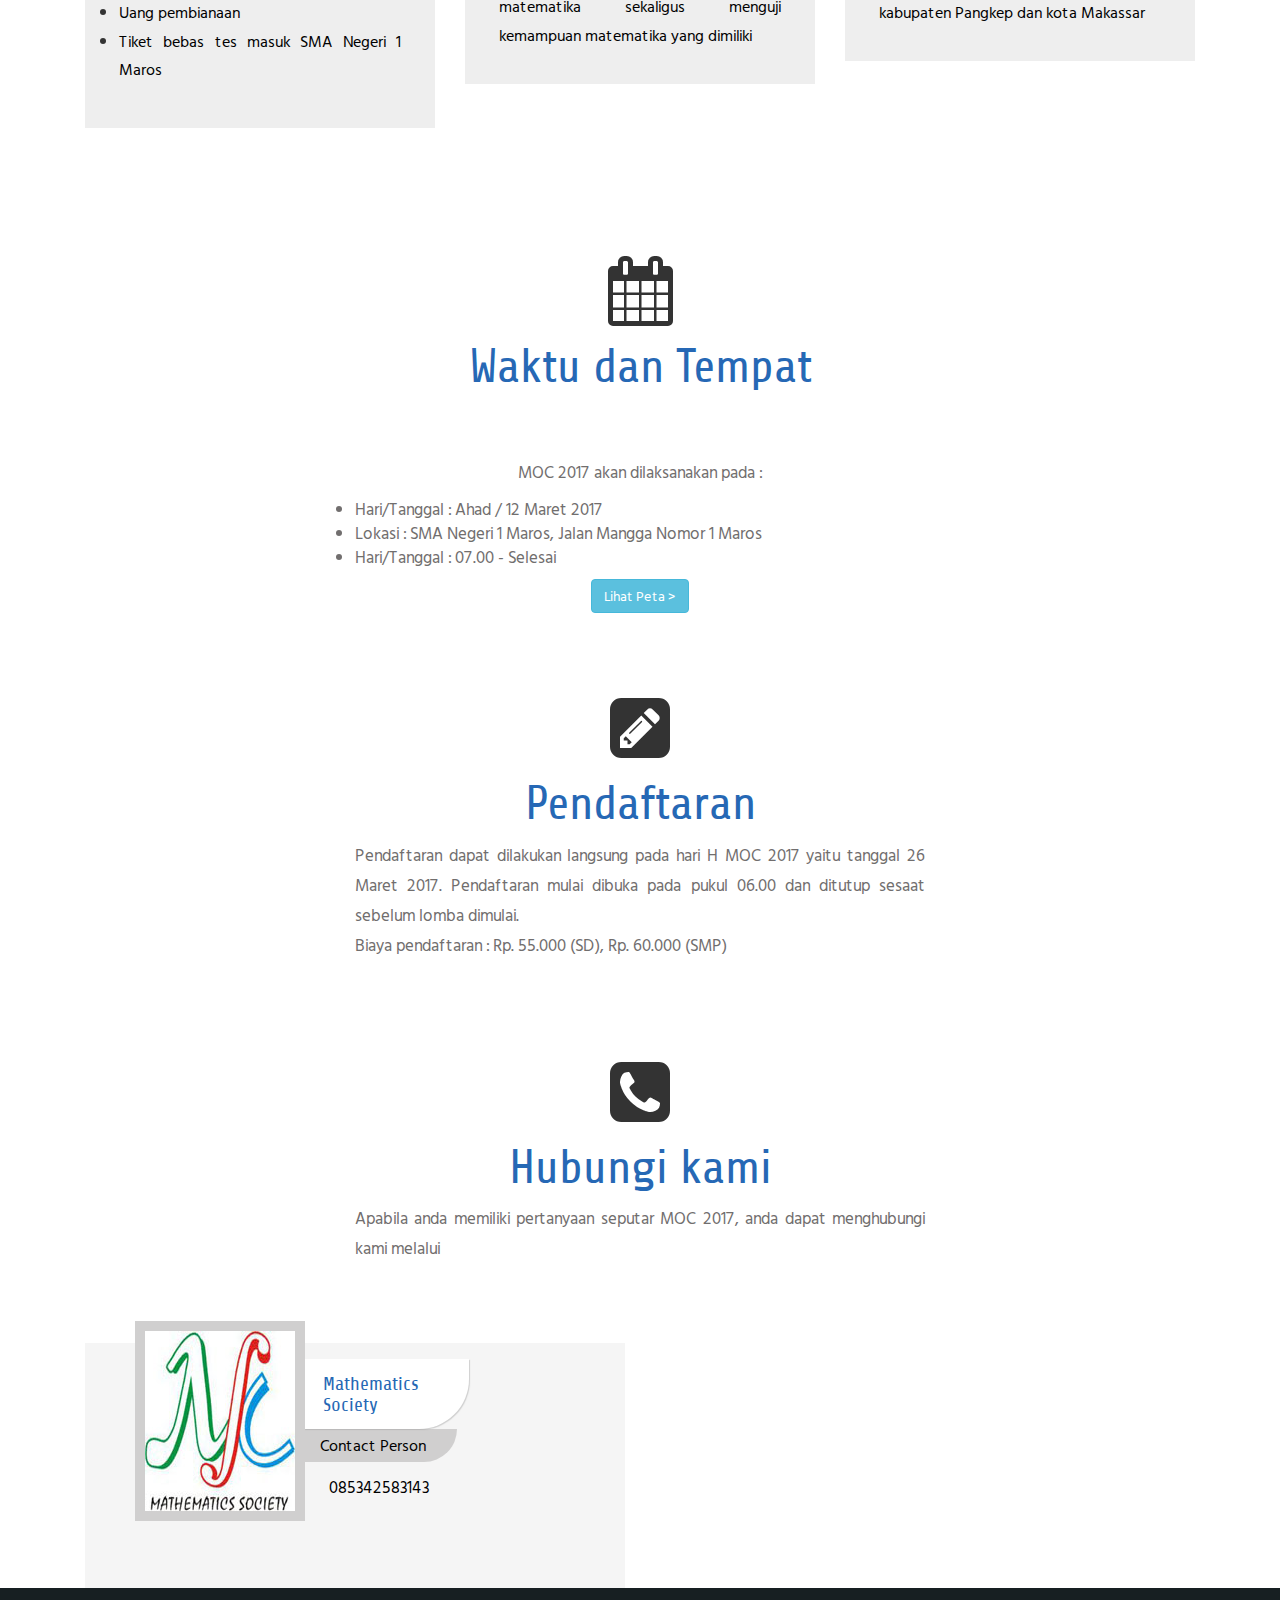
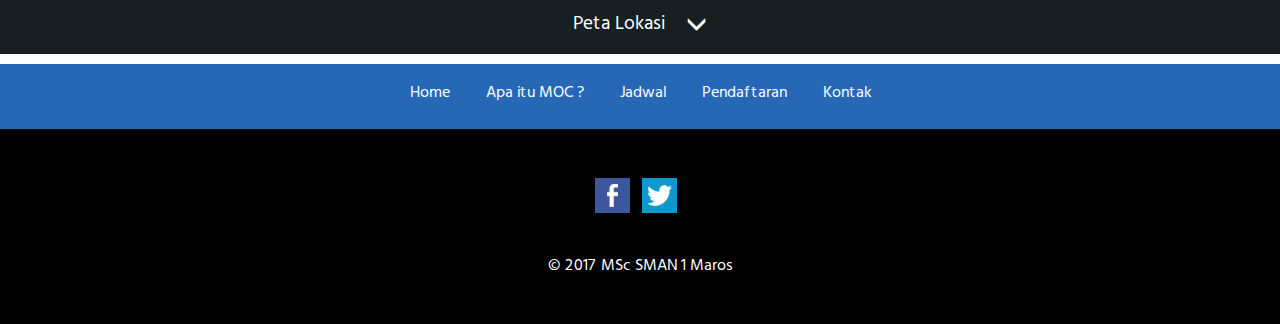
==== commit 6d24b493: "change update date" ====
--- a/index.html
+++ b/index.html
@@ -174,8 +174,8 @@
 			  <div class="team-top">
 			  	<span class="header-icon "><i class="fa fa-pencil-square" aria-hidden="true"></i></span>
 			  	<h3>Pendaftaran</h3>
-			  	<p>Pendaftaran dapat dilakukan langsung pada hari H MOC 2017 yaitu tanggal 12 Maret 2017. Pendaftaran mulai dibuka pada pukul 06.00 dan ditutup sesaat sebelum lomba dimulai. </p>
-			  	<p>Biaya pendaftaran adalah : [akan diinfokan kemudian] </p>
+			  	<p>Pendaftaran dapat dilakukan langsung pada hari H MOC 2017 yaitu tanggal 26 Maret 2017. Pendaftaran mulai dibuka pada pukul 06.00 dan ditutup sesaat sebelum lomba dimulai. </p>
+			  	<p>Biaya pendaftaran : Rp. 55.000 (SD), Rp. 60.000 (SMP) </p>
 			  </div>
 			  <div class="team-bottom">
 			  	
@@ -204,7 +204,7 @@
 				  		<div class="team-text">
 				  			<h3>Mathematics Society</h3>
 				  			<h4>Contact Person</h4>
-				  			<p>087840206508</p>
+				  			<p>085342583143</p>
 				  		</div>
 				  	  <div class="clearfix"> </div>
 			  	   </div>
